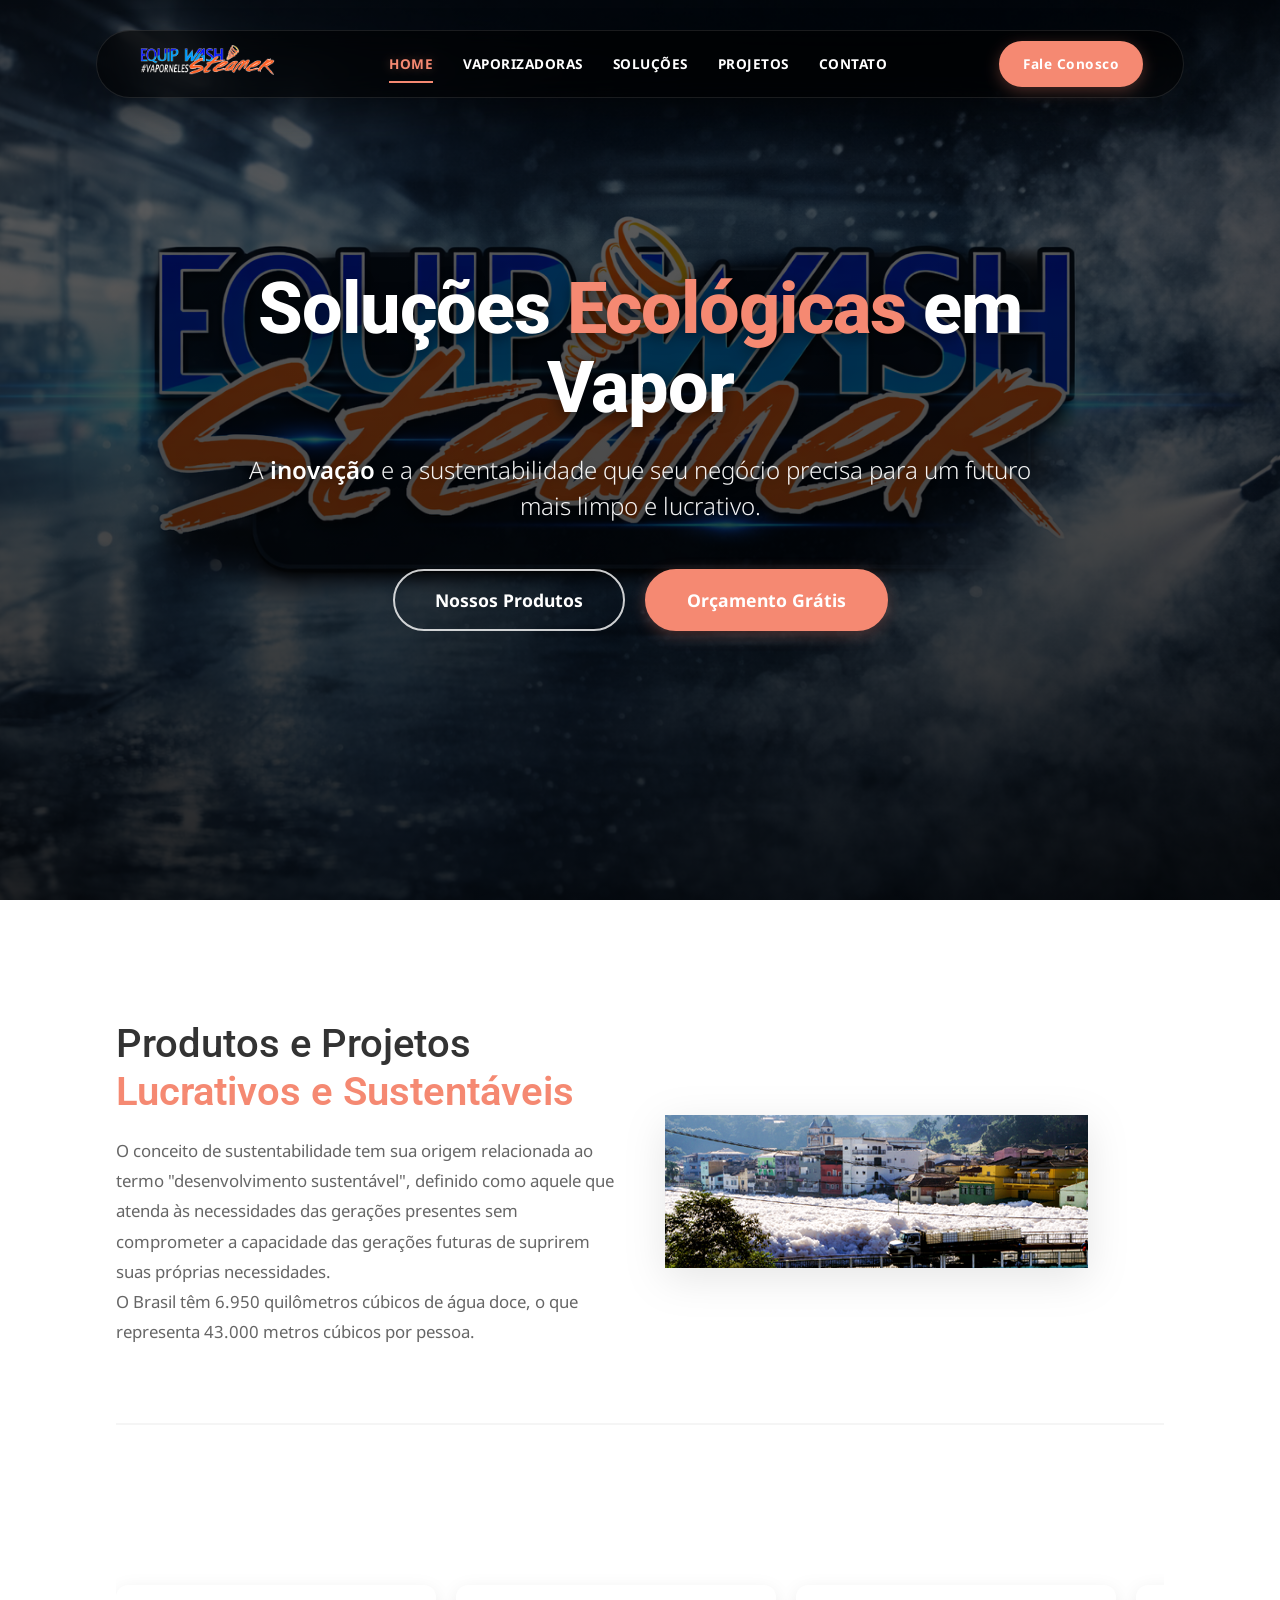
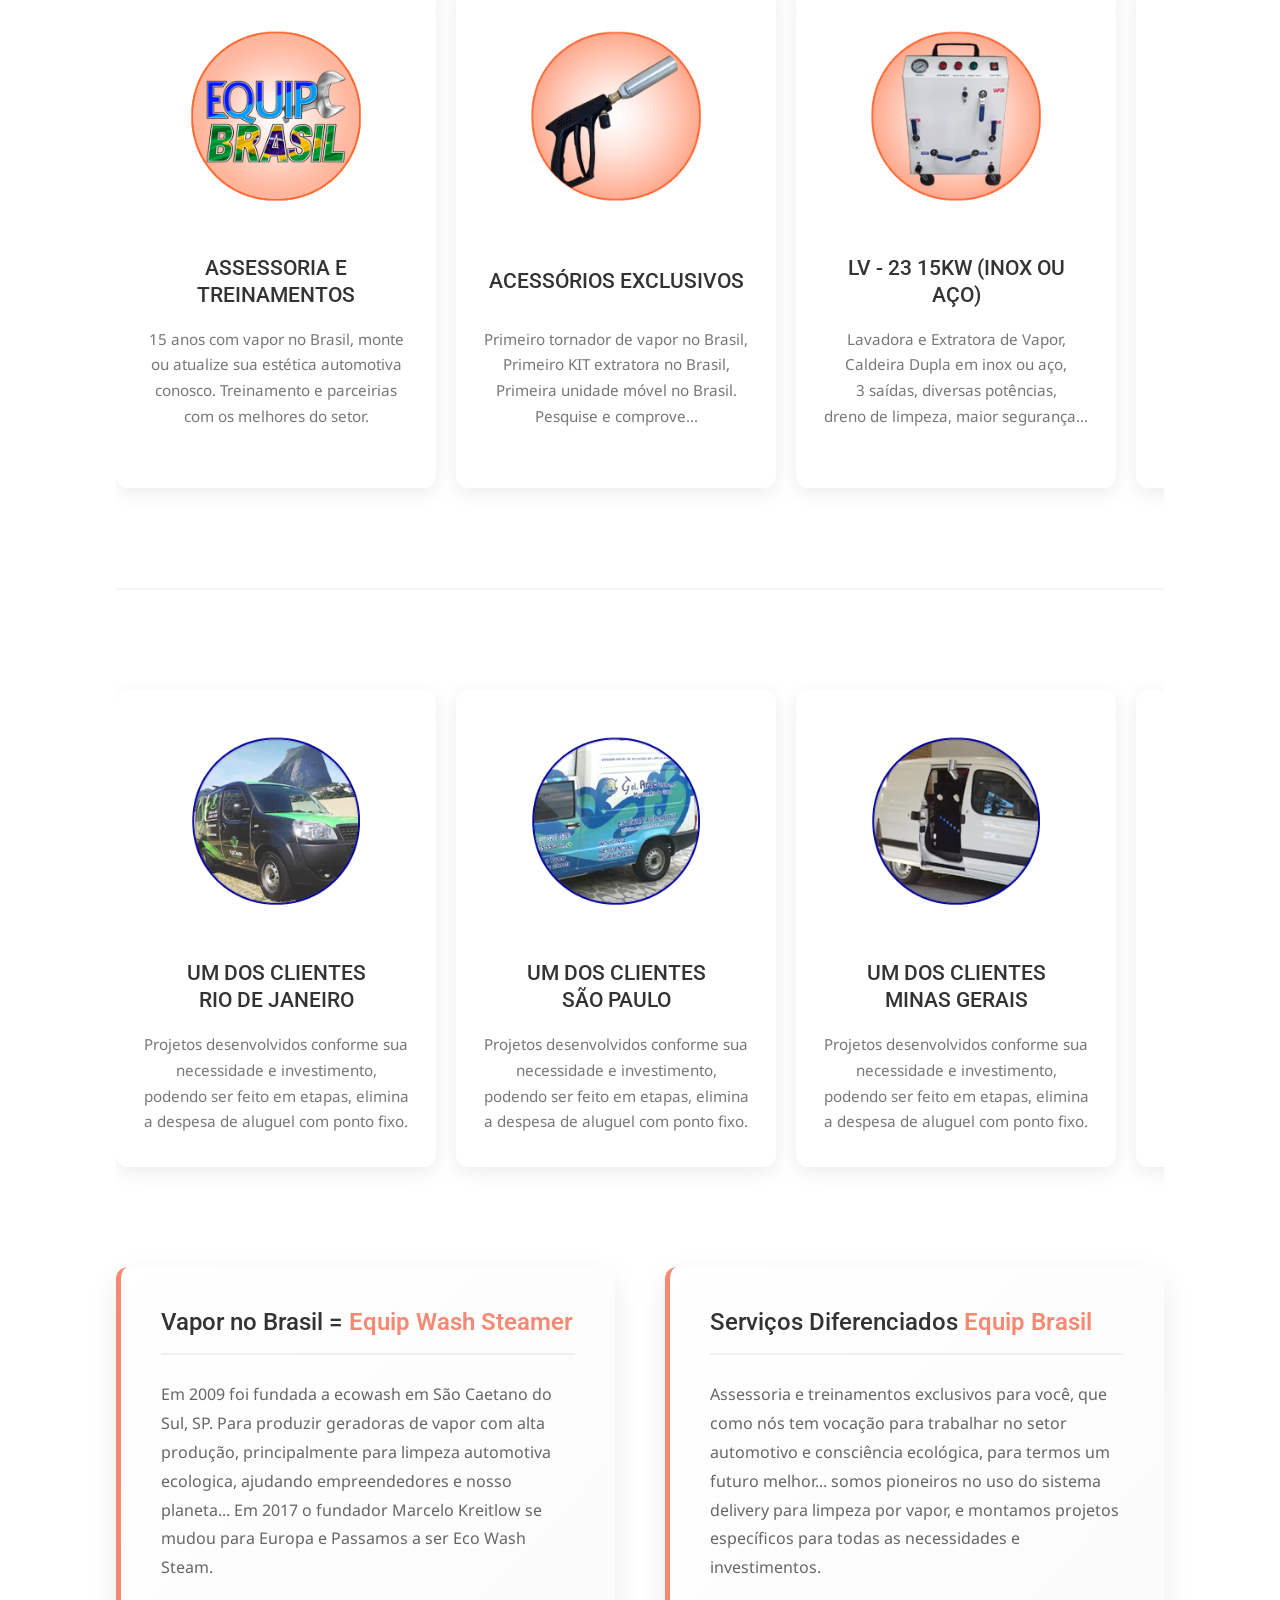
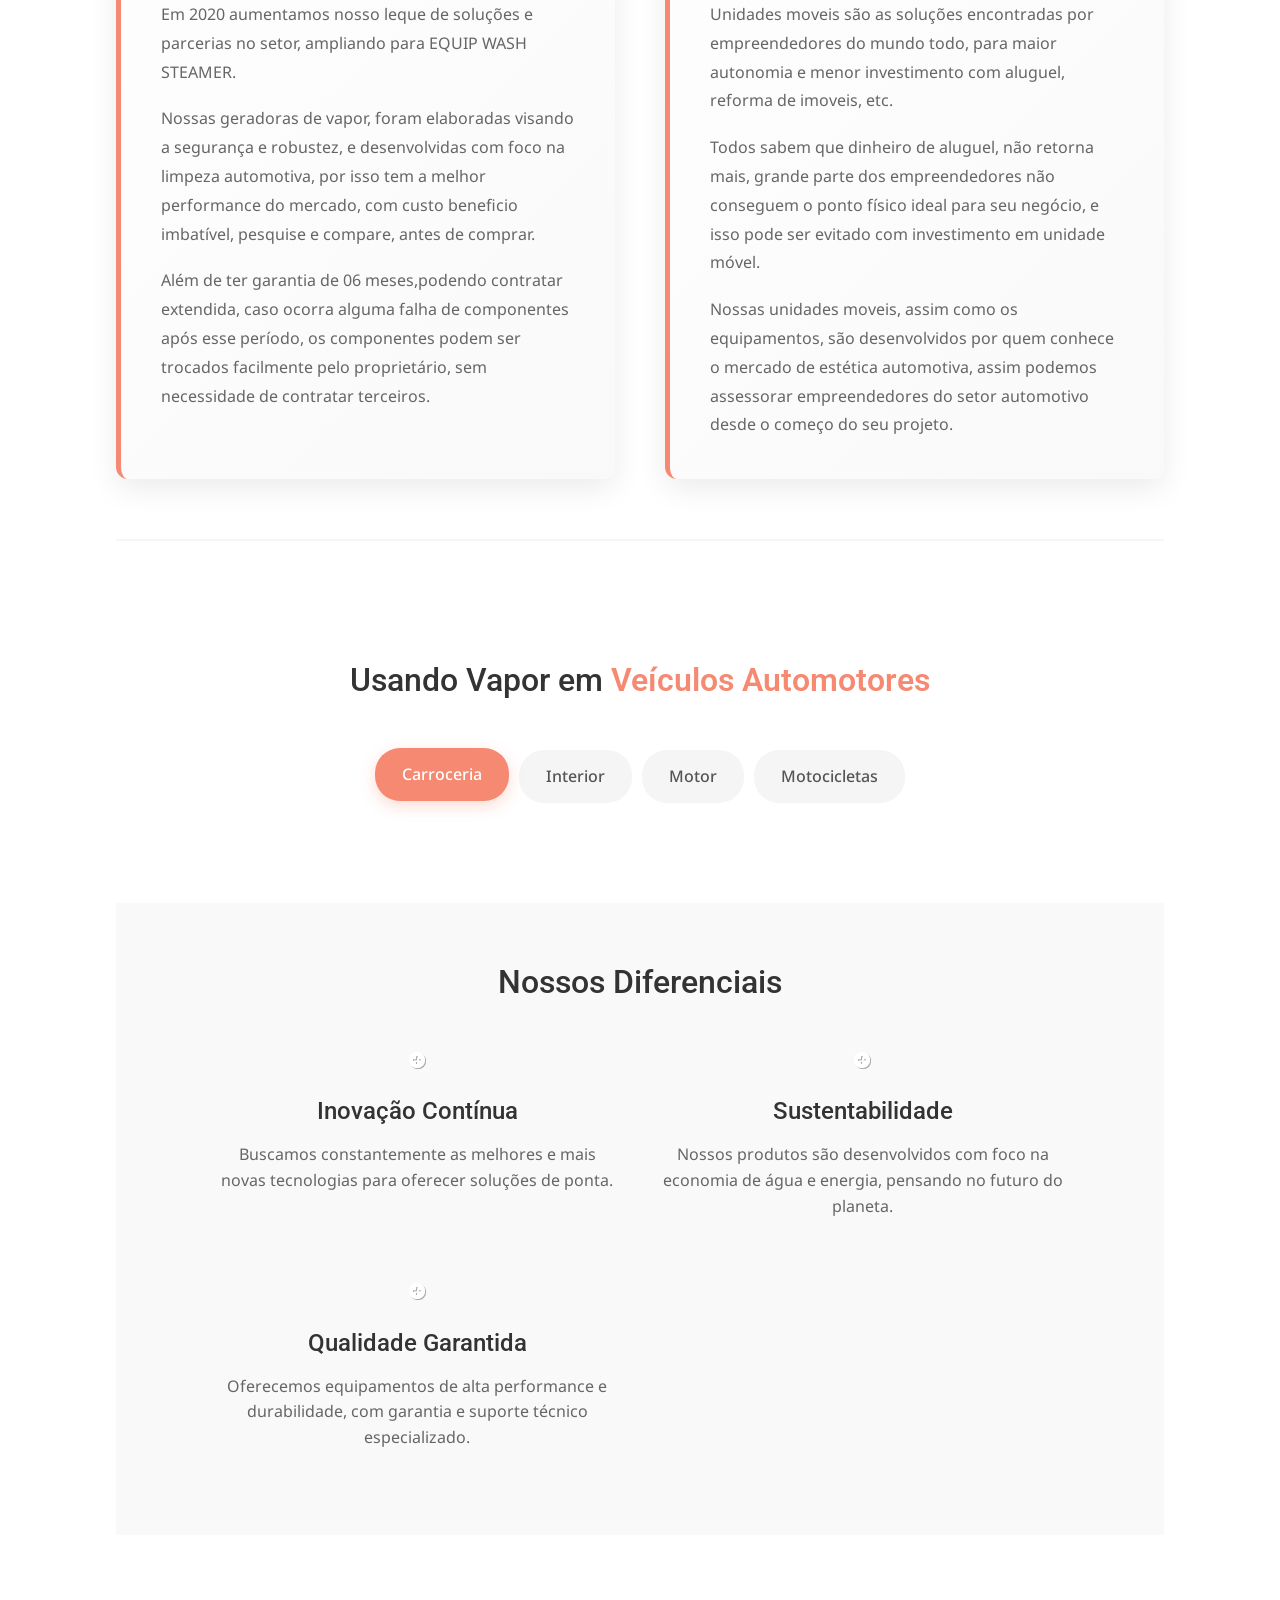
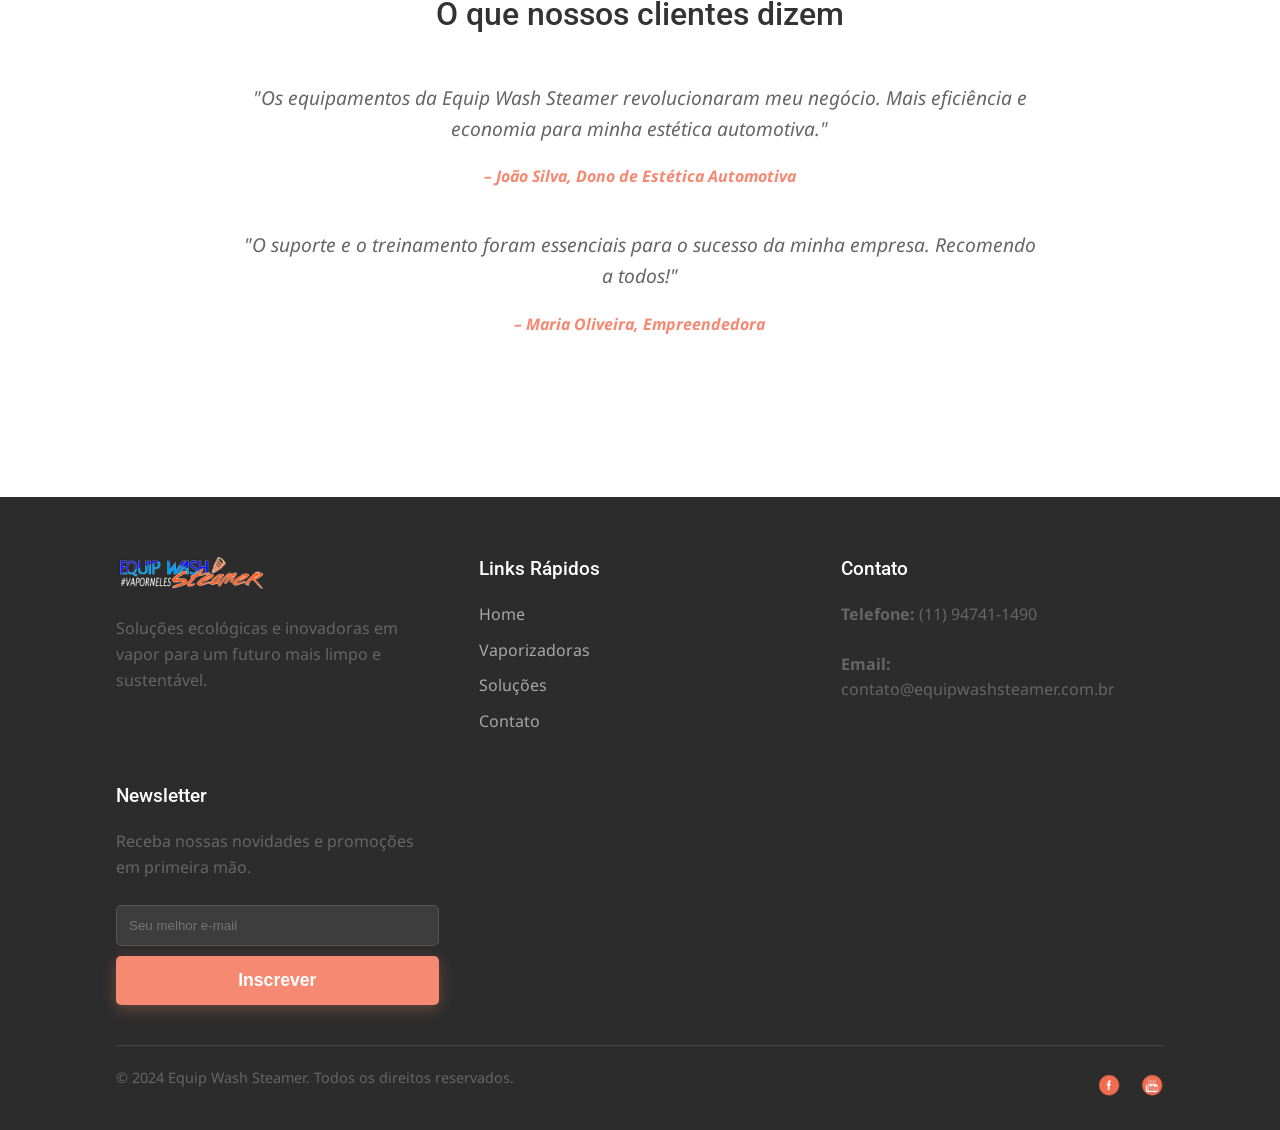
==== index.html @ 65ffc04c "chore: add static assets and initial website files - Add images for website layout, products, and so" ====
<!doctype html>
<html lang="pt-BR">
  <head>
    <meta charset="UTF-8" />
    <meta name="viewport" content="width=device-width, initial-scale=1.0" />
    <title>Equip Wash Steamer - Soluções Ecológicas em Vapor</title>
    <link href="css/style.css" rel="stylesheet" type="text/css" media="all" />
    <link
      href="https://fonts.googleapis.com/css?family=Droid+Sans:400,700"
      rel="stylesheet"
      type="text/css"
    />
    <link
      href="https://fonts.googleapis.com/css?family=Roboto:400,500,700"
      rel="stylesheet"
      type="text/css"
    />
    <script type="text/javascript" src="js/jquery.min.js"></script>
    <script src="js/easyResponsiveTabs.js" type="text/javascript"></script>
    <script src="js/login.js"></script>
    <script type="text/javascript" src="js/jquery.easing.1.3.js"></script>
    <script type="text/javascript" src="js/jquery.mousewheel.js"></script>
    <script type="text/javascript" src="js/jquery.contentcarousel.js"></script>
  </head>
  <body style="scroll-behavior: smooth">
    <header class="header">
      <div class="wrap header-wrapper">
        <div class="header-top">
          <div class="logo">
            <a href="index.html"
              ><img src="images/logo.png" alt="Equip Wash Steamer Logo"
            /></a>
          </div>
          <nav class="cssmenu">
            <ul>
              <li class="active"><a href="index.html">Home</a></li>
              <li><a href="products.html">Vaporizadoras</a></li>
              <li><a href="services.html">Soluções</a></li>
              <li><a href="http://equipbrasil.com.br/">Projetos</a></li>
              <li class="last"><a href="contact.html">Contato</a></li>
            </ul>
          </nav>
          <div class="header-cta">
            <a href="contact.html" class="btn btn-primary">Fale Conosco</a>
          </div>
        </div>
        <div class="header-banner">
          <div class="banner-content fade-in-up">
            <h1>Soluções <span class="accent-text">Ecológicas</span> em Vapor</h1>
            <p>A <span class="accent-text" style="color: #fff; font-weight: 600;">inovação</span> e a sustentabilidade que seu negócio precisa para um futuro mais limpo e lucrativo.</p>
            <div class="banner-btns">
              <a href="products.html" class="btn btn-secondary">Nossos Produtos</a>
              <a href="contact.html" class="btn btn-primary">Orçamento Grátis</a>
            </div>
          </div>
        </div>
      </div>
    </header>

    <main class="main">
      <div class="wrap">
        <section class="intro-section fade-in">
          <div class="intro-content">
            <h1>
              Produtos e Projetos
              <span class="accent-text">Lucrativos e Sustentáveis</span>
            </h1>
            <p>
              O conceito de sustentabilidade tem sua origem relacionada ao termo
              "desenvolvimento sustentável", definido como aquele que atenda às
              necessidades das gerações presentes sem comprometer a capacidade
              das gerações futuras de suprirem suas próprias necessidades.<br />
              O Brasil têm 6.950 quilômetros cúbicos de água doce, o que
              representa 43.000 metros cúbicos por pessoa.
            </p>
          </div>
          <div class="intro-image">
            <img src="images/graph.png" alt="Gráfico de sustentabilidade" />
          </div>
        </section>

        <section class="products-section">
          <div class="carousel-container fade-in-up">
            <div class="carousel-wrapper" id="ca-container">
              <article class="carousel-item fade-in-up animate-on-scroll">
                <div class="carousel-item-content">
                  <div class="carousel-icon"></div>
                  <h2>
                    <a href="http://equipbrasil.com.br/"
                      >Assessoria e Treinamentos</a
                    >
                  </h2>
                  <p>
                    <span
                      >15 anos com vapor no Brasil, monte ou atualize sua
                      estética automotiva conosco. Treinamento e parceirias com
                      os melhores do setor.</span
                    >
                  </p>
                </div>
              </article>
              <article
                class="carousel-item fade-in-up animate-on-scroll"
                style="animation-delay: 0.1s"
              >
                <div class="carousel-item-content">
                  <div
                    class="carousel-icon"
                    style="background-image: url(../images/2linha1.png)"
                  ></div>
                  <h2>
                    <a href="http://ecowashsteam.com.br/products.html"
                      >Acessórios Exclusivos</a
                    >
                  </h2>
                  <p>
                    <span
                      >Primeiro tornador de vapor no Brasil,<br />Primeiro KIT
                      extratora no Brasil,<br />Primeira unidade móvel no
                      Brasil.<br />Pesquise e comprove...</span
                    >
                  </p>
                </div>
              </article>
              <article
                class="carousel-item fade-in-up animate-on-scroll"
                style="animation-delay: 0.2s"
              >
                <div class="carousel-item-content">
                  <div
                    class="carousel-icon"
                    style="background-image: url(../images/2linha2.png)"
                  ></div>
                  <h2>
                    <a href="http://ecowashsteam.com.br/products.html"
                      >LV - 23 15kw (inox ou aço)</a
                    >
                  </h2>
                  <p>
                    <span
                      >Lavadora e Extratora de Vapor,<br />Caldeira Dupla em
                      inox ou aço,<br />3 saídas, diversas potências,<br />dreno
                      de limpeza, maior segurança...</span
                    >
                  </p>
                </div>
              </article>
              <article
                class="carousel-item fade-in-up animate-on-scroll"
                style="animation-delay: 0.3s"
              >
                <div class="carousel-item-content">
                  <div
                    class="carousel-icon"
                    style="background-image: url(../images/2linha3.png)"
                  ></div>
                  <h2>
                    <a href="http://ecowashsteam.com.br/products.html"
                      >LV - 15 Portátil e Potente</a
                    >
                  </h2>
                  <p>
                    <span
                      >Lavadora e extratora de vapor,<br />Monofásica e
                      Trifásica mesma máquina,<br />Inox ou aço, delivery ou
                      estudio,<br />dreno de limpeza, maior segurança...</span
                    >
                  </p>
                </div>
              </article>
              <article
                class="carousel-item fade-in-up animate-on-scroll"
                style="animation-delay: 0.4s"
              >
                <div class="carousel-item-content">
                  <div
                    class="carousel-icon"
                    style="background-image: url(../images/2linha4.png)"
                  ></div>
                  <h2>
                    <a href="http://ecowashsteam.com.br/products.html"
                      >EV - 7 Extratora de Vapor</a
                    >
                  </h2>
                  <p>
                    <span
                      >Extratora de vapor,<br />Liga em tomada residencial,<br />Pode
                      limpar motores e detalhes,<br />dreno de limpeza, maior
                      segurança...</span
                    >
                  </p>
                </div>
              </article>
              <article
                class="carousel-item fade-in-up animate-on-scroll"
                style="animation-delay: 0.5s"
              >
                <div class="carousel-item-content">
                  <div
                    class="carousel-icon"
                    style="background-image: url(../images/2linha5.png)"
                  ></div>
                  <h2>
                    <a href="http://ecowashsteam.com.br/products.html"
                      >LV - 13 Duas em Uma</a
                    >
                  </h2>
                  <p>
                    <span
                      >Lavadora e extratora de vapor,<br />Liga em tomada
                      residencial,<br />4000w e 10000w mesma máquina<br />dreno
                      de limpeza, maior segurança...</span
                    >
                  </p>
                </div>
              </article>
              <article
                class="carousel-item fade-in-up animate-on-scroll"
                style="animation-delay: 0.6s"
              >
                <div class="carousel-item-content">
                  <div
                    class="carousel-icon"
                    style="background-image: url(../images/2linha6.png)"
                  ></div>
                  <h2>
                    <a href="http://ecowashsteam.com.br/products.html"
                      >100% Nacionais e Seguras</a
                    >
                  </h2>
                  <p>
                    <span
                      >Segurança e confiabilidade,<br />Manutenção fácil e de
                      baixo custo,<br />Vapor "seco" sem arrasto de água<br />Regulagem
                      de umidade até jato.</span
                    >
                  </p>
                </div>
              </article>
              <article
                class="carousel-item fade-in-up animate-on-scroll"
                style="animation-delay: 0.7s"
              >
                <div class="carousel-item-content">
                  <div
                    class="carousel-icon"
                    style="background-image: url(../images/2linha7.png)"
                  ></div>
                  <h2>
                    <a href="http://ecowashsteam.com.br/products.html"
                      >Manutenção em Todas as Marcas</a
                    >
                  </h2>
                  <p>
                    <span
                      >Manutenção e peças de reposição,<br />Projetos e
                      adaptações com vapor,<br />Traga sua necessidade e leve
                      nossa solução...</span
                    >
                  </p>
                </div>
              </article>
            </div>
          </div>
          <script type="text/javascript">
            $(function () {
              $("#ca-container").contentcarousel();
            });
          </script>
        </section>

        <section class="projects-carousel fade-in">
          <div class="carousel-container" id="ca-container-projetos">
            <div class="carousel-wrapper">
              <article class="carousel-item animate-on-scroll">
                <div class="carousel-item-content">
                  <div
                    class="carousel-icon"
                    style="background-image: url(../images/pic05.png)"
                  ></div>
                  <h2>
                    <a href="#">Um dos Clientes<br />Rio de Janeiro</a>
                  </h2>
                  <p>
                    <span
                      >Projetos desenvolvidos conforme sua necessidade e
                      investimento, podendo ser feito em etapas, elimina a
                      despesa de aluguel com ponto fixo.</span
                    >
                  </p>
                </div>
              </article>
              <article
                class="carousel-item animate-on-scroll"
                style="animation-delay: 0.1s"
              >
                <div class="carousel-item-content">
                  <div
                    class="carousel-icon"
                    style="background-image: url(../images/pic1.png)"
                  ></div>
                  <h2>
                    <a href="#">Um dos Clientes<br />São Paulo</a>
                  </h2>
                  <p>
                    <span
                      >Projetos desenvolvidos conforme sua necessidade e
                      investimento, podendo ser feito em etapas, elimina a
                      despesa de aluguel com ponto fixo.</span
                    >
                  </p>
                </div>
              </article>
              <article
                class="carousel-item animate-on-scroll"
                style="animation-delay: 0.2s"
              >
                <div class="carousel-item-content">
                  <div
                    class="carousel-icon"
                    style="background-image: url(../images/pic2.png)"
                  ></div>
                  <h2>
                    <a href="#">Um dos Clientes<br />Minas Gerais</a>
                  </h2>
                  <p>
                    <span
                      >Projetos desenvolvidos conforme sua necessidade e
                      investimento, podendo ser feito em etapas, elimina a
                      despesa de aluguel com ponto fixo.</span
                    >
                  </p>
                </div>
              </article>
              <article
                class="carousel-item animate-on-scroll"
                style="animation-delay: 0.3s"
              >
                <div class="carousel-item-content">
                  <div
                    class="carousel-icon"
                    style="background-image: url(../images/pic0.png)"
                  ></div>
                  <h2>
                    <a href="#">Um dos Clientes<br />Brasília</a>
                  </h2>
                  <p>
                    <span
                      >Projetos desenvolvidos conforme sua necessidade e
                      investimento, podendo ser feito em etapas, elimina a
                      despesa de aluguel com ponto fixo.</span
                    >
                  </p>
                </div>
              </article>
              <article
                class="carousel-item animate-on-scroll"
                style="animation-delay: 0.4s"
              >
                <div class="carousel-item-content">
                  <div
                    class="carousel-icon"
                    style="background-image: url(../images/pic04.png)"
                  ></div>
                  <h2>
                    <a href="#">Cliente Higienização<br />em Ambulâncias</a>
                  </h2>
                  <p>
                    <span
                      >Projetos desenvolvidos conforme sua necessidade e
                      investimento, podendo ser feito em etapas, elimina a
                      despesa de aluguel com ponto fixo.</span
                    >
                  </p>
                </div>
              </article>
              <article
                class="carousel-item animate-on-scroll"
                style="animation-delay: 0.5s"
              >
                <div class="carousel-item-content">
                  <div
                    class="carousel-icon"
                    style="background-image: url(../images/pic1.png)"
                  ></div>
                  <h2>
                    <a href="#">Um dos Clientes<br />Rio Grande do Sul</a>
                  </h2>
                  <p>
                    <span
                      >Projetos desenvolvidos conforme sua necessidade e
                      investimento, podendo ser feito em etapas, elimina a
                      despesa de aluguel com ponto fixo.</span
                    >
                  </p>
                </div>
              </article>
              <article
                class="carousel-item animate-on-scroll"
                style="animation-delay: 0.6s"
              >
                <div class="carousel-item-content">
                  <div
                    class="carousel-icon"
                    style="background-image: url(../images/pi.png)"
                  ></div>
                  <h2>
                    <a href="#"
                      >Cliente de Minas Gerais<br />Martelinho de Ouro</a
                    >
                  </h2>
                  <p>
                    <span
                      >Projetos desenvolvidos conforme sua necessidade e
                      investimento, podendo ser feito em etapas, elimina a
                      despesa de aluguel com ponto fixo.</span
                    >
                  </p>
                </div>
              </article>
              <article
                class="carousel-item animate-on-scroll"
                style="animation-delay: 0.7s"
              >
                <div class="carousel-item-content">
                  <div
                    class="carousel-icon"
                    style="background-image: url(../images/2linha8.png)"
                  ></div>
                  <h2>
                    <a href="#">Um dos Clientes<br />São Paulo</a>
                  </h2>
                  <p>
                    <span
                      >Projetos desenvolvidos conforme sua necessidade e
                      investimento, podendo ser feito em etapas, elimina a
                      despesa de aluguel com ponto fixo.</span
                    >
                  </p>
                </div>
              </article>
            </div>
          </div>
          <script type="text/javascript">
            $(function () {
              $("#ca-container-projetos").contentcarousel();
            });
          </script>
        </section>

        <section class="about-section">
          <div class="about-grid fade-in-up">
            <article class="about-card">
              <h2>
                Vapor no Brasil =
                <span class="accent-text">Equip Wash Steamer</span>
              </h2>
              <p>
                Em 2009 foi fundada a ecowash em São Caetano do Sul, SP. Para
                produzir geradoras de vapor com alta produção, principalmente
                para limpeza automotiva ecologica, ajudando empreendedores e
                nosso planeta... Em 2017 o fundador Marcelo Kreitlow se mudou
                para Europa e Passamos a ser Eco Wash Steam.
              </p>
              <p>
                Em 2020 aumentamos nosso leque de soluções e parcerias no setor,
                ampliando para EQUIP WASH STEAMER.
              </p>
              <p>
                Nossas geradoras de vapor, foram elaboradas visando a segurança
                e robustez, e desenvolvidas com foco na limpeza automotiva, por
                isso tem a melhor performance do mercado, com custo beneficio
                imbatível, pesquise e compare, antes de comprar.
              </p>
              <p>
                Além de ter garantia de 06 meses,podendo contratar extendida,
                caso ocorra alguma falha de componentes após esse período, os
                componentes podem ser trocados facilmente pelo proprietário, sem
                necessidade de contratar terceiros.
              </p>
            </article>
            <article class="about-card">
              <h2>
                Serviços Diferenciados
                <span class="accent-text">Equip Brasil</span>
              </h2>
              <p>
                Assessoria e treinamentos exclusivos para você, que como nós tem
                vocação para trabalhar no setor automotivo e consciência
                ecológica, para termos um futuro melhor... somos pioneiros no
                uso do sistema delivery para limpeza por vapor, e montamos
                projetos específicos para todas as necessidades e investimentos.
              </p>
              <p>
                Unidades moveis são as soluções encontradas por empreendedores
                do mundo todo, para maior autonomia e menor investimento com
                aluguel, reforma de imoveis, etc.
              </p>
              <p>
                Todos sabem que dinheiro de aluguel, não retorna mais, grande
                parte dos empreendedores não conseguem o ponto físico ideal para
                seu negócio, e isso pode ser evitado com investimento em unidade
                móvel.
              </p>
              <p>
                Nossas unidades moveis, assim como os equipamentos, são
                desenvolvidos por quem conhece o mercado de estética automotiva,
                assim podemos assessorar empreendedores do setor automotivo
                desde o começo do seu projeto.
              </p>
            </article>
          </div>
        </section>

        <section class="applications-section">
          <h2 class="section-title">
            Usando Vapor em
            <span class="accent-text">Veículos Automotores</span>
          </h2>
          <div class="sap_tabs fade-in">
            <div id="horizontalTab2">
              <ul class="resp-tabs-list">
                <li>Carroceria</li>
                <li>Interior</li>
                <li>Motor</li>
                <li>Motocicletas</li>
              </ul>
              <div class="resp-tabs-container">
                <div class="tab-1">
                  <div class="tab-content">
                    <div class="tab-text">
                      <h3>Limpeza Rápida e Detalhada, Sem Danificar...</h3>
                      <p>
                        > Limpeza comum tipo de lava rápido feita em média de 20
                        min com 8 litros de água com 1 ou 2 funcionários, veja
                        comparativo com água:<br /><br />Lavadora de alta
                        pressão profissional custa em media R$5000,00 gasta em
                        media 600 litros por hora, necessita produtos químicos e
                        sistema de captação de resíduos, onde além do custo da
                        obra é preciso pagar pela coleta dos resíduos, e assim
                        que voltam as crises de falta de água, os custos
                        aumentam e os clientes somem...
                      </p>
                      <p>
                        Vaporizadora de alta pressão dispensa na maioria dos
                        casos o uso de produtos biodegradáveis e não necessita
                        captação de resíduos. Além de ser imbatível para a
                        higienização interna.
                      </p>
                      <p>
                        > Limpeza detalhada de estética, grande procura para
                        esse perfil de publico, além de econômica e sustentável
                        o detalhamento é diferenciado e pode ser feito após
                        polimento para remover resíduos e o mesmo equipamento
                        faz a higienização interna com acabamento diferenciado,
                        veja mais detalhes ao lado...
                      </p>
                    </div>
                    <div class="tab-image">
                      <img
                        src="images/footer-banner.png"
                        alt="Limpeza de carroceria"
                      />
                    </div>
                  </div>
                </div>
                <div class="tab-2">
                  <div class="tab-content">
                    <div class="tab-text">
                      <h3>
                        Higienização Completa de Verdade e em Poucas Horas
                      </h3>
                      <p>
                        > Todos sabem que alta temperatura é o melhor para
                        limpar e esterilizar, nos materiais internos o vapor é
                        imbatível e não causa danos.<br /><br />Dispensa na
                        maioria dos casos produtos biodegradáveis, limpa com
                        baixa umidade e reduz mal cheiros quase totalmente. Com
                        melhor resultado e entrega no mesmo dia, permite preço
                        diferenciado.
                      </p>
                      <p>
                        > No sistema convencional, é necessário:<br />Tornador,
                        equipamento custa de R$ 700,00 a R$ 1400,00 e precisa de
                        compressor de ar.<br />Compressor de ar custa a partir
                        de R$ 1400,00 requer manutenção periódica.<br />Umedece
                        tanto que impede de entregar o carro no mesmo dia.
                      </p>
                    </div>
                    <div class="tab-image">
                      <img
                        src="images/footer-banner.png"
                        alt="Higienização interior"
                      />
                    </div>
                  </div>
                </div>
                <div class="tab-3">
                  <div class="tab-content">
                    <div class="tab-text">
                      <h3>Limpa e Descontamina o Motor sem Perigo de Danos</h3>
                      <p>
                        > Aquela lenda, "motor não se lava" acabou.<br /><br />Todos
                        motores podem ser limpos com vapor, dos antigos aos de
                        supercarros. Limpa dispensando o uso de produtos
                        biodegradável, na maioria das vezes. Limpa sem danificar
                        borrachas, pintura nem componentes elétricos ou
                        rolamentos.
                      </p>
                      <p>
                        Na lavagem comum: Se usa produtos ácidos, prejudiciais a
                        saúde e ao meio ambiente. Esses produtos podem causar de
                        manchas a danos graves aos componentes. A retirada
                        desses produtos se faz com grande quantidade de água,
                        que pode danificar o motor.
                      </p>
                    </div>
                    <div class="tab-image">
                      <img
                        src="images/footer-banner.png"
                        alt="Limpeza de motor"
                      />
                    </div>
                  </div>
                </div>
                <div class="tab-4">
                  <div class="tab-content">
                    <div class="tab-text">
                      <h3>
                        Limpeza com Detalhamento e Descontaminação dos Cromados
                      </h3>
                      <p>
                        > Motos estradeiras, custom, speed, todas precisam de
                        cuidados especiais, seus proprietários fazem parte de um
                        grupo de pessoas exigentes.
                      </p>
                      <p>
                        > Para atender as expectativas dese publico, se faz
                        necessário ter recursos modernos e de classificação
                        sustentável.
                      </p>
                    </div>
                    <div class="tab-image">
                      <img
                        src="images/footer-banner.png"
                        alt="Limpeza de motocicleta"
                      />
                    </div>
                  </div>
                </div>
              </div>
            </div>
          </div>
          <script type="text/javascript">
            $(document).ready(function () {
              $("#horizontalTab2").easyResponsiveTabs({
                type: "default",
                width: "auto",
                fit: true,
              });
            });
          </script>
        </section>
        <section class="features-section">
          <div class="wrap">
            <h2 class="section-title">Nossos Diferenciais</h2>
            <div class="features-grid">
              <div class="feature-item">
                <img src="images/icon_plus.png" alt="Inovação" />
                <h3>Inovação Contínua</h3>
                <p>
                  Buscamos constantemente as melhores e mais novas tecnologias para
                  oferecer soluções de ponta.
                </p>
              </div>
              <div class="feature-item">
                <img src="images/icon_plus.png" alt="Sustentabilidade" />
                <h3>Sustentabilidade</h3>
                <p>
                  Nossos produtos são desenvolvidos com foco na economia de água e
                  energia, pensando no futuro do planeta.
                </p>
              </div>
              <div class="feature-item">
                <img src="images/icon_plus.png" alt="Qualidade" />
                <h3>Qualidade Garantida</h3>
                <p>
                  Oferecemos equipamentos de alta performance e durabilidade, com
                  garantia e suporte técnico especializado.
                </p>
              </div>
            </div>
          </div>
        </section>

        <section class="testimonials-section">
          <div class="wrap">
            <h2 class="section-title">O que nossos clientes dizem</h2>
            <div class="testimonial-slider">
              <div class="testimonial">
                <p>
                  "Os equipamentos da Equip Wash Steamer revolucionaram meu negócio.
                  Mais eficiência e economia para minha estética automotiva."
                </p>
                <cite>– João Silva, Dono de Estética Automotiva</cite>
              </div>
              <div class="testimonial">
                <p>
                  "O suporte e o treinamento foram essenciais para o sucesso da
                  minha empresa. Recomendo a todos!"
                </p>
                <cite>– Maria Oliveira, Empreendedora</cite>
              </div>
            </div>
          </div>
        </section>
      </div>
    </main>

    <footer class="footer">
      <div class="wrap">
        <div class="footer-content">
          <div class="footer-col footer-about">
            <img
              src="images/logo.png"
              alt="Equip Wash Steamer Logo"
              class="footer-logo"
            />
            <p>
              Soluções ecológicas e inovadoras em vapor para um futuro mais
              limpo e sustentável.
            </p>
          </div>
          <div class="footer-col footer-links">
            <h4>Links Rápidos</h4>
            <ul>
              <li><a href="index.html">Home</a></li>
              <li><a href="products.html">Vaporizadoras</a></li>
              <li><a href="services.html">Soluções</a></li>
              <li><a href="contact.html">Contato</a></li>
            </ul>
          </div>
          <div class="footer-col footer-contact">
            <h4>Contato</h4>
            <p><strong>Telefone:</strong> (11) 94741-1490</p>
            <p><strong>Email:</strong> contato@equipwashsteamer.com.br</p>
          </div>
          <div class="footer-col footer-newsletter">
            <h4>Newsletter</h4>
            <p>Receba nossas novidades e promoções em primeira mão.</p>
            <form class="newsletter-form">
              <input type="email" placeholder="Seu melhor e-mail" required />
              <button type="submit" class="btn btn-primary">Inscrever</button>
            </form>
          </div>
        </div>
        <div class="footer-bottom">
          <p>
            &copy; 2024 Equip Wash Steamer. Todos os direitos reservados.
          </p>
          <div class="footer-social">
            <a href="#"><img src="images/fb.png" alt="Facebook" /></a>
            <a href="#"><img src="images/tw.png" alt="Twitter" /></a>
          </div>
        </div>
      </div>
    </footer>

    <script type="text/javascript">
      // Smooth scroll for anchor links
      document.querySelectorAll('a[href^="#"]').forEach((anchor) => {
        anchor.addEventListener("click", function (e) {
          e.preventDefault();

          document.querySelector(this.getAttribute("href")).scrollIntoView({
            behavior: "smooth",
          });
        });
      });

      // Testimonial Slider
      $(document).ready(function () {
        const testimonials = $(".testimonial");
        let currentIndex = 0;

        function showTestimonial(index) {
          testimonials.hide().eq(index).fadeIn();
        }

        setInterval(function () {
          currentIndex = (currentIndex + 1) % testimonials.length;
          showTestimonial(currentIndex);
        }, 5000);
      });
    </script>
  </body>
</html>
---- css/style.css ----
/* ========================================
   GLOBAL STYLES & RESET
   ======================================== */

* {
	margin: 0;
	padding: 0;
	box-sizing: border-box;
}

html {
	scroll-behavior: smooth;
}

body {
	font-family: 'Droid Sans', Arial, sans-serif;
	background-color: #ffffff;
	color: #555555;
	line-height: 1.6;
}

a {
	text-decoration: none;
	color: #f58972;
	transition: all 0.3s ease;
}

a:hover {
	color: #e86c55;
}

h1, h2, h3, h4, h5, h6 {
	font-family: 'Roboto', sans-serif;
	font-weight: 500;
	line-height: 1.3;
}

p {
	margin-bottom: 1.5em;
	color: #666666;
}

.wrap {
	width: 85%;
	max-width: 1200px;
	margin: 0 auto;
	padding: 0 20px;
}

/* ========================================
   ANIMATIONS
   ======================================== */

@keyframes fadeIn {
	from {
		opacity: 0;
	}
	to {
		opacity: 1;
	}
}

@keyframes slideInUp {
	from {
		opacity: 0;
		transform: translateY(40px);
	}
	to {
		opacity: 1;
		transform: translateY(0);
	}
}

@keyframes slideInDown {
	from {
		opacity: 0;
		transform: translateY(-40px);
	}
	to {
		opacity: 1;
		transform: translateY(0);
	}
}

@keyframes slideInLeft {
	from {
		opacity: 0;
		transform: translateX(-40px);
	}
	to {
		opacity: 1;
		transform: translateX(0);
	}
}

@keyframes slideInRight {
	from {
		opacity: 0;
		transform: translateX(40px);
	}
	to {
		opacity: 1;
		transform: translateX(0);
	}
}

@keyframes pulse {
	0%, 100% {
		transform: scale(1);
	}
	50% {
		transform: scale(1.05);
	}
}

@keyframes float {
	0%, 100% {
		transform: translateY(0px);
	}
	50% {
		transform: translateY(-10px);
	}
}

.fade-in {
	animation: fadeIn 0.8s ease forwards;
}

.fade-in-up {
	animation: slideInUp 0.8s ease forwards;
}

.fade-in-down {
	animation: slideInDown 0.8s ease forwards;
}

.animate-on-scroll {
	opacity: 0;
	animation: slideInUp 0.8s ease forwards;
}

.animate-on-scroll.animated {
	opacity: 1;
}

.features-section {
  padding: 60px 0;
  background-color: #f9f9f9;
}

.section-title {
  text-align: center;
  font-size: 2.5em;
  margin-bottom: 60px;
  color: #333;
}

.features-grid {
  display: grid;
  grid-template-columns: repeat(auto-fit, minmax(300px, 1fr));
  gap: 40px;
}

.feature-item {
  text-align: center;
}

.feature-item img {
  margin-bottom: 20px;
  max-width: 60px;
}

.feature-item h3 {
  font-size: 1.5em;
  margin-bottom: 15px;
  color: #333;
}

.testimonials-section {
  padding: 60px 0;
  background-color: #ffffff;
}

.testimonial-slider {
  max-width: 800px;
  margin: 0 auto;
  text-align: center;
}

.testimonial {
  margin-bottom: 40px;
}

.testimonial p {
  font-size: 1.2em;
  font-style: italic;
  margin-bottom: 20px;
}

.testimonial cite {
  font-weight: 700;
  color: #f58972;
}


.header {
  background: url(../images/bannerr.png) no-repeat center center fixed;
  background-size: cover;
  min-height: 100vh;
  display: flex;
  align-items: center;
  justify-content: center;
  position: relative;
  z-index: 100;
  color: #ffffff;
}

.header::before {
  content: '';
  position: absolute;
  top: 0;
  left: 0;
  right: 0;
  bottom: 0;
  background: linear-gradient(to bottom, rgba(0, 0, 0, 0.6) 0%, rgba(0, 0, 0, 0.8) 100%);
  z-index: -1;
}

.header-wrapper {
  width: 100%;
  max-width: 1200px;
  margin: 0 auto;
  display: flex;
  flex-direction: column;
  justify-content: center;
  align-items: center;
  padding: 0 20px;
}

.header-top {
  display: flex;
  justify-content: space-between;
  align-items: center;
  gap: 20px;
  background: rgba(0, 0, 0, 0.6);
  backdrop-filter: blur(15px);
  padding: 10px 40px;
  border-radius: 100px;
  border: 1px solid rgba(255, 255, 255, 0.1);
  box-shadow: 0 15px 35px rgba(0, 0, 0, 0.3);
  position: fixed;
  top: 30px;
  left: 50%;
  transform: translateX(-50%);
  z-index: 2000;
  width: 85%;
  max-width: 1100px;
  transition: all 0.4s cubic-bezier(0.175, 0.885, 0.32, 1.275);
}

.header-top:hover {
  background: rgba(0, 0, 0, 0.8);
  border-color: rgba(245, 137, 114, 0.3);
  box-shadow: 0 20px 50px rgba(0, 0, 0, 0.5);
}

.logo img {
  max-width: 140px;
  height: auto;
  transition: transform 0.3s ease;
}

.logo img:hover {
  transform: scale(1.05);
}

.cssmenu ul {
  display: flex;
  list-style: none;
  gap: 30px;
  margin: 0;
  padding: 0;
}

.cssmenu a {
  color: #ffffff;
  text-transform: uppercase;
  font-weight: 700;
  font-size: 0.85em;
  padding: 8px 0;
  border-bottom: 2px solid transparent;
  transition: all 0.3s ease;
  letter-spacing: 0.5px;
}

.cssmenu a:hover,
.cssmenu li.active a {
  color: #f58972;
  border-bottom-color: #f58972;
  text-shadow: 0 0 10px rgba(245, 137, 114, 0.3);
}

.header-cta .btn {
  font-size: 0.85em;
  padding: 10px 22px;
  border-radius: 50px;
  font-weight: 700;
  transition: all 0.4s cubic-bezier(0.175, 0.885, 0.32, 1.275);
  display: inline-block;
  letter-spacing: 0.5px;
}

.btn-primary {
  background-color: #f58972;
  color: #ffffff;
  border: 2px solid #f58972;
  box-shadow: 0 4px 15px rgba(245, 137, 114, 0.3);
  padding: 15px 40px;
  font-size: 1.1em;
  border-radius: 50px;
  font-weight: 700;
  transition: all 0.4s cubic-bezier(0.175, 0.885, 0.32, 1.275);
  display: inline-block;
}

.btn-primary:hover {
  background-color: #ffffff;
  border-color: #ffffff;
  color: #f58972;
  transform: translateY(-5px);
  box-shadow: 0 10px 25px rgba(245, 137, 114, 0.5);
}

.header-cta .btn-primary:hover {
  background-color: #ffffff;
  border-color: #ffffff;
  color: #f58972;
  transform: translateY(-2px);
  box-shadow: 0 5px 15px rgba(245, 137, 114, 0.4);
}

.header-banner {
  flex: 1;
  display: flex;
  align-items: center;
  justify-content: center;
  text-align: center;
  padding: 100px 0;
}

.banner-content {
  max-width: 800px;
  animation: fadeIn 1.2s ease;
}

.banner-btns {
  display: flex;
  justify-content: center;
  align-items: center;
  gap: 20px;
  margin-top: 20px;
}

.fade-in-up {
  opacity: 0;
  transform: translateY(30px);
  animation: fadeInUp 1s forwards ease-out;
}

@keyframes fadeInUp {
  to {
    opacity: 1;
    transform: translateY(0);
  }
}

.banner-content h1 {
  font-size: 4.5em;
  font-weight: 800;
  margin-bottom: 25px;
  line-height: 1.1;
  letter-spacing: -1px;
  text-shadow: 0 4px 15px rgba(0, 0, 0, 0.5);
}

.banner-content p {
  font-size: 1.5em;
  margin-bottom: 45px;
  color: rgba(255, 255, 255, 0.95);
  font-weight: 300;
  max-width: 800px;
  margin-left: auto;
  margin-right: auto;
  text-shadow: 0 2px 10px rgba(0, 0, 0, 0.3);
  line-height: 1.5;
}

.banner-content .accent-text {
  color: #f58972;
  font-weight: 800;
}

.btn-secondary {
  background-color: transparent;
  color: #ffffff;
  border: 2px solid rgba(255, 255, 255, 0.8);
  padding: 15px 40px;
  border-radius: 50px;
  font-weight: 700;
  font-size: 1.1em;
  transition: all 0.4s cubic-bezier(0.175, 0.885, 0.32, 1.275);
  display: inline-block;
}

.btn-secondary:hover {
  background-color: #ffffff;
  color: #333;
  transform: translateY(-5px) scale(1.05);
  box-shadow: 0 10px 20px rgba(0, 0, 0, 0.2);
}

#loginButton img {
	width: 24px;
	height: 24px;
	display: block;
}

#loginBox {
	position: absolute;
	top: calc(100% + 10px);
	right: 0;
	background: #2c3e50;
	border-radius: 8px;
	padding: 25px;
	min-width: 300px;
	box-shadow: 0 8px 25px rgba(0, 0, 0, 0.15);
	z-index: 1000;
	display: none;
	animation: slideInDown 0.3s ease;
}

#loginBox.show {
	display: block;
}

#loginForm label {
	display: block;
	color: #ffffff;
	margin-bottom: 10px;
	font-weight: 500;
	font-size: 0.95em;
}

#loginForm input[type="email"],
#loginForm input[type="text"] {
	width: 100%;
	padding: 12px;
	margin-bottom: 15px;
	border: none;
	border-radius: 4px;
	background-color: #ecf0f1;
	font-size: 0.9em;
	transition: all 0.3s ease;
}

#loginForm input[type="email"]:focus,
#loginForm input[type="text"]:focus {
	background-color: #ffffff;
	box-shadow: 0 0 8px rgba(245, 137, 114, 0.3);
}

#loginForm input[type="submit"] {
	width: 100%;
	padding: 12px;
	background-color: #f58972;
	color: #ffffff;
	border: none;
	border-radius: 4px;
	cursor: pointer;
	font-weight: 600;
	font-size: 0.95em;
	text-transform: uppercase;
	transition: all 0.3s ease;
}

#loginForm input[type="submit"]:hover {
	background-color: #e86c55;
	transform: translateY(-2px);
	box-shadow: 0 5px 15px rgba(245, 137, 114, 0.4);
}

/* Banner Section */
.header-banner {
	display: flex;
	justify-content: space-between;
	align-items: center;
	gap: 30px;
}

.social-icons {
	display: flex;
	gap: 15px;
	align-items: center;
}

.social-link {
	display: inline-block;
	opacity: 0.8;
	transition: all 0.3s ease;
}

.social-link:hover {
	opacity: 1;
	transform: scale(1.15) rotate(5deg);
}

.social-link img {
	width: 24px;
	height: 24px;
	display: block;
}

.banner-container {
	flex: 1;
	display: flex;
	justify-content: flex-end;
	animation: float 3s ease-in-out infinite;
}

.banner-img {
	max-width: 100%;
	height: auto;
	display: block;
}

/* ========================================
   MAIN CONTENT
   ======================================== */

.main {
	padding: 60px 0;
	background-color: #ffffff;
}

/* Intro Section */
.intro-section {
	display: grid;
	grid-template-columns: 1fr 1fr;
	gap: 50px;
	align-items: center;
	padding: 60px 0;
	border-bottom: 2px solid #f5f5f5;
	margin-bottom: 60px;
}

.intro-content h1 {
	font-size: 2.5em;
	color: #333333;
	margin-bottom: 20px;
	line-height: 1.2;
}

.accent-text {
	color: #f58972;
	font-weight: 600;
}

.intro-content p {
	font-size: 1.05em;
	line-height: 1.8;
	color: #666666;
	margin-bottom: 15px;
}

.intro-image {
	text-align: center;
}

.intro-image img {
	max-width: 100%;
	height: auto;
	display: block;
	filter: drop-shadow(0 10px 20px rgba(0, 0, 0, 0.1));
}

/* Products Section */
.products-section {
	padding: 60px 0;
	border-bottom: 2px solid #f5f5f5;
	margin-bottom: 60px;
}

.carousel-container {
	position: relative;
	padding: 20px 0;
	min-height: 450px;
}

.carousel-wrapper {
	display: flex;
	gap: 20px;
	overflow-x: auto;
	scroll-behavior: smooth;
	padding: 20px 0;
}

.carousel-wrapper::-webkit-scrollbar {
	height: 6px;
}

.carousel-wrapper::-webkit-scrollbar-track {
	background: #f1f1f1;
	border-radius: 10px;
}

.carousel-wrapper::-webkit-scrollbar-thumb {
	background: #f58972;
	border-radius: 10px;
}

.carousel-wrapper::-webkit-scrollbar-thumb:hover {
	background: #e86c55;
}

.carousel-item {
	flex: 0 0 320px;
	background: #ffffff;
	border-radius: 12px;
	overflow: hidden;
	box-shadow: 0 5px 20px rgba(0, 0, 0, 0.08);
	transition: all 0.4s cubic-bezier(0.25, 0.46, 0.45, 0.94);
	border: 2px solid transparent;
}

.carousel-item:hover {
	transform: translateY(-10px);
	box-shadow: 0 15px 35px rgba(245, 137, 114, 0.2);
	border-color: #f58972;
}

.carousel-item-content {
	padding: 30px 25px;
	text-align: center;
	height: 100%;
	display: flex;
	flex-direction: column;
	justify-content: flex-start;
}

.carousel-icon {
	width: 200px;
	height: 200px;
	margin: 0 auto 20px;
	background: url(../images/pic3.png) no-repeat center;
	background-size: contain;
	border-radius: 50%;
	display: flex;
	align-items: center;
	justify-content: center;
	transition: all 0.4s ease;
}

.carousel-item:hover .carousel-icon {
	transform: scale(1.1) rotate(5deg);
	filter: drop-shadow(0 8px 15px rgba(245, 137, 114, 0.3));
}

.carousel-item h2 {
	font-size: 1.3em;
	color: #333333;
	margin: 15px 0;
	min-height: 60px;
	display: flex;
	align-items: center;
	justify-content: center;
}

.carousel-item h2 a {
	color: #333333;
	transition: all 0.3s ease;
	text-transform: uppercase;
}

.carousel-item:hover h2 a {
	color: #f58972;
}

.carousel-item p {
	font-size: 0.95em;
	line-height: 1.7;
	color: #777777;
	margin: 0;
}

/* About Section */
.about-section {
	padding: 60px 0;
	border-bottom: 2px solid #f5f5f5;
	margin-bottom: 60px;
}

.about-grid {
	display: grid;
	grid-template-columns: 1fr 1fr;
	gap: 50px;
}

.about-card {
	background: linear-gradient(135deg, #ffffff 0%, #f9f9f9 100%);
	padding: 40px;
	border-radius: 12px;
	box-shadow: 0 10px 30px rgba(0, 0, 0, 0.08);
	border-left: 5px solid #f58972;
	transition: all 0.4s ease;
}

.about-card:hover {
	transform: translateY(-5px);
	box-shadow: 0 15px 40px rgba(245, 137, 114, 0.15);
}

.about-card h2 {
	font-size: 1.5em;
	color: #333333;
	margin-bottom: 25px;
	padding-bottom: 15px;
	border-bottom: 2px solid #f0f0f0;
}

.about-card p {
	font-size: 1em;
	line-height: 1.8;
	color: #666666;
	margin-bottom: 18px;
}

.about-card p:last-child {
	margin-bottom: 0;
}

/* Applications Section */
.applications-section {
	padding: 60px 0;
}

.section-title {
	font-size: 2em;
	color: #333333;
	text-align: center;
	margin-bottom: 50px;
	line-height: 1.2;
}

.sap_tabs {
	margin-bottom: 40px;
}

.resp-tabs-list {
	display: flex;
	justify-content: center;
	gap: 10px;
	list-style: none;
	flex-wrap: wrap;
	margin-bottom: 40px;
}

.resp-tabs-list li {
	background-color: #f5f5f5;
	padding: 12px 25px;
	border-radius: 25px;
	cursor: pointer;
	transition: all 0.3s ease;
	font-weight: 500;
	fontSize: 0.95em;
	border: 2px solid transparent;
}

.resp-tabs-list li:hover,
.resp-tabs-list li.resp-tab-active {
	background-color: #f58972;
	color: #ffffff;
	transform: translateY(-2px);
	box-shadow: 0 5px 15px rgba(245, 137, 114, 0.3);
}

.resp-tabs-container {
	display: none;
}

.resp-tabs-container.resp-tab-content {
	display: block;
	animation: slideInUp 0.5s ease;
}

.tab-content {
	display: grid;
	grid-template-columns: 1fr 1fr;
	gap: 40px;
	align-items: center;
	padding: 40px;
	background: linear-gradient(135deg, #ffffff 0%, #f9fafb 100%);
	border-radius: 12px;
	box-shadow: 0 10px 30px rgba(0, 0, 0, 0.08);
}

.tab-text h3 {
	font-size: 1.5em;
	color: #333333;
	margin-bottom: 20px;
	padding-bottom: 15px;
	border-bottom: 3px solid #f58972;
}

.tab-text p {
	font-size: 1em;
	line-height: 1.8;
	color: #666666;
	margin-bottom: 18px;
}

.tab-text p:last-child {
	margin-bottom: 0;
}

.tab-image {
	display: flex;
	justify-content: center;
	align-items: center;
}

.tab-image img {
	max-width: 100%;
	height: auto;
	display: block;
	border-radius: 8px;
	box-shadow: 0 10px 25px rgba(0, 0, 0, 0.1);
	transition: all 0.4s ease;
}

.tab-content:hover .tab-image img {
	transform: scale(1.05);
}

/* ========================================
   FOOTER
   ======================================== */

.footer {
  background-color: #2c2c2c;
  color: #a7a7a7;
  padding: 60px 0 20px;
}

.footer-content {
  display: grid;
  grid-template-columns: repeat(auto-fit, minmax(250px, 1fr));
  gap: 40px;
  margin-bottom: 40px;
}

.footer-col h4 {
  color: #ffffff;
  font-size: 1.2em;
  margin-bottom: 20px;
}

.footer-logo {
  max-width: 150px;
  margin-bottom: 20px;
}

.footer-links ul {
  list-style: none;
  padding: 0;
}

.footer-links a {
  color: #a7a7a7;
  display: block;
  margin-bottom: 10px;
  transition: color 0.3s ease;
}

.footer-links a:hover {
  color: #f58972;
}

.newsletter-form {
  display: flex;
  flex-direction: column;
}

.newsletter-form input {
  padding: 12px;
  border: 1px solid #555;
  background-color: #3d3d3d;
  color: #ffffff;
  border-radius: 5px;
  margin-bottom: 10px;
}

.newsletter-form button {
  padding: 12px;
  border-radius: 5px;
  cursor: pointer;
}

.footer-bottom {
  display: flex;
  justify-content: space-between;
  align-items: center;
  padding-top: 20px;
  border-top: 1px solid #444;
  font-size: 0.9em;
}

.footer-social a {
  margin-left: 15px;
}

.footer-social img {
  width: 24px;
  transition: opacity 0.3s ease;
}

.footer-social img:hover {
  opacity: 0.8;
}

/* ========================================
   RESPONSIVE DESIGN
   ======================================== */

@media (max-width: 1024px) {
	.wrap {
		width: 90%;
	}
	
	.header-top {
		gap: 20px;
	}
	
	.intro-section {
		grid-template-columns: 1fr;
		gap: 30px;
	}
	
	.intro-content h1 {
		font-size: 2em;
	}
	
	.about-grid {
		grid-template-columns: 1fr;
		gap: 30px;
	}
	
	.tab-content {
		grid-template-columns: 1fr;
		gap: 25px;
	}
}

@media (max-width: 768px) {
	.wrap {
		width: 95%;
	}
	
	.cssmenu ul {
		gap: 5px;
	}
	
	.cssmenu a {
		padding: 10px 12px;
		font-size: 0.85em;
	}
	
	.header-top {
		flex-direction: column;
		gap: 15px;
		text-align: center;
	}
	
	.header-newsletter {
		width: 100%;
	}
	
	#loginContainer {
		text-align: center;
	}
	
	.newsletter-text {
		display: block;
		margin: 0 0 10px 0;
	}
	
	#loginBox {
		right: auto;
		left: 50%;
		transform: translateX(-50%);
	}
	
	.header-banner {
		flex-direction: column;
	}
	
	.intro-section {
		padding: 30px 0;
		margin-bottom: 40px;
	}
	
	.intro-content h1 {
		font-size: 1.8em;
	}
	
	.carousel-item {
		flex: 0 0 280px;
	}
	
	.carousel-item-content {
		padding: 20px;
	}
	
	.carousel-icon {
		width: 150px;
		height: 150px;
	}
	
	.carousel-item h2 {
		font-size: 1.1em;
		min-height: 50px;
	}
	
	.carousel-item p {
		font-size: 0.9em;
	}
	
	.section-title {
		font-size: 1.6em;
	}
	
	.resp-tabs-list {
		gap: 8px;
	}
	
	.resp-tabs-list li {
		padding: 10px 18px;
		font-size: 0.85em;
	}
	
	.tab-content {
		padding: 25px;
	}
	
	.tab-text h3 {
		font-size: 1.3em;
	}
	
	.footer-content {
		grid-template-columns: 1fr;
		gap: 30px;
	}
}

@media (max-width: 480px) {
	.wrap {
		width: 100%;
		padding: 0 15px;
	}
	
	.cssmenu ul {
		flex-direction: column;
		gap: 8px;
	}
	
	.cssmenu a {
		padding: 10px;
		font-size: 0.8em;
	}
	
	.intro-content h1 {
		font-size: 1.5em;
	}
	
	.intro-section {
		padding: 20px 0;
		margin-bottom: 30px;
	}
	
	.carousel-item {
		flex: 0 0 90vw;
		max-width: 280px;
	}
	
	.carousel-icon {
		width: 120px;
		height: 120px;
	}
	
	.carousel-item h2 {
		font-size: 1em;
		min-height: 45px;
	}
	
	.about-card {
		padding: 25px;
	}
	
	.about-card h2 {
		font-size: 1.3em;
	}
	
	.section-title {
		font-size: 1.3em;
		margin-bottom: 30px;
	}
	
	.resp-tabs-list {
		gap: 5px;
		margin-bottom: 25px;
	}
	
	.resp-tabs-list li {
		padding: 8px 12px;
		font-size: 0.75em;
	}
	
	.tab-content {
		gap: 15px;
		padding: 15px;
	}
	
	.tab-text h3 {
		font-size: 1.1em;
		margin-bottom: 15px;
	}
	
	.tab-text p {
		font-size: 0.9em;
		margin-bottom: 12px;
	}
	
	.main {
		padding: 30px 0;
	}
	
	.products-section,
	.about-section,
	.applications-section {
		padding: 30px 0;
	}
}

/* ========================================
   UTILITY CLASSES
   ======================================== */

.clear {
	clear: both;
}

.text-center {
	text-align: center;
}

.text-left {
	text-align: left;
}

.text-right {
	text-align: right;
}

.mt-0 { margin-top: 0; }
.mt-1 { margin-top: 10px; }
.mt-2 { margin-top: 20px; }
.mt-3 { margin-top: 30px; }
.mt-4 { margin-top: 40px; }

.mb-0 { margin-bottom: 0; }
.mb-1 { margin-bottom: 10px; }
.mb-2 { margin-bottom: 20px; }
.mb-3 { margin-bottom: 30px; }
.mb-4 { margin-bottom: 40px; }

.p-0 { padding: 0; }
.p-1 { padding: 10px; }
.p-2 { padding: 20px; }
.p-3 { padding: 30px; }
.p-4 { padding: 40px; }

/* ========================================
   SCROLL ANIMATION SUPPORT
   ======================================== */

.animated {
	animation: slideInUp 0.8s ease forwards !important;
}
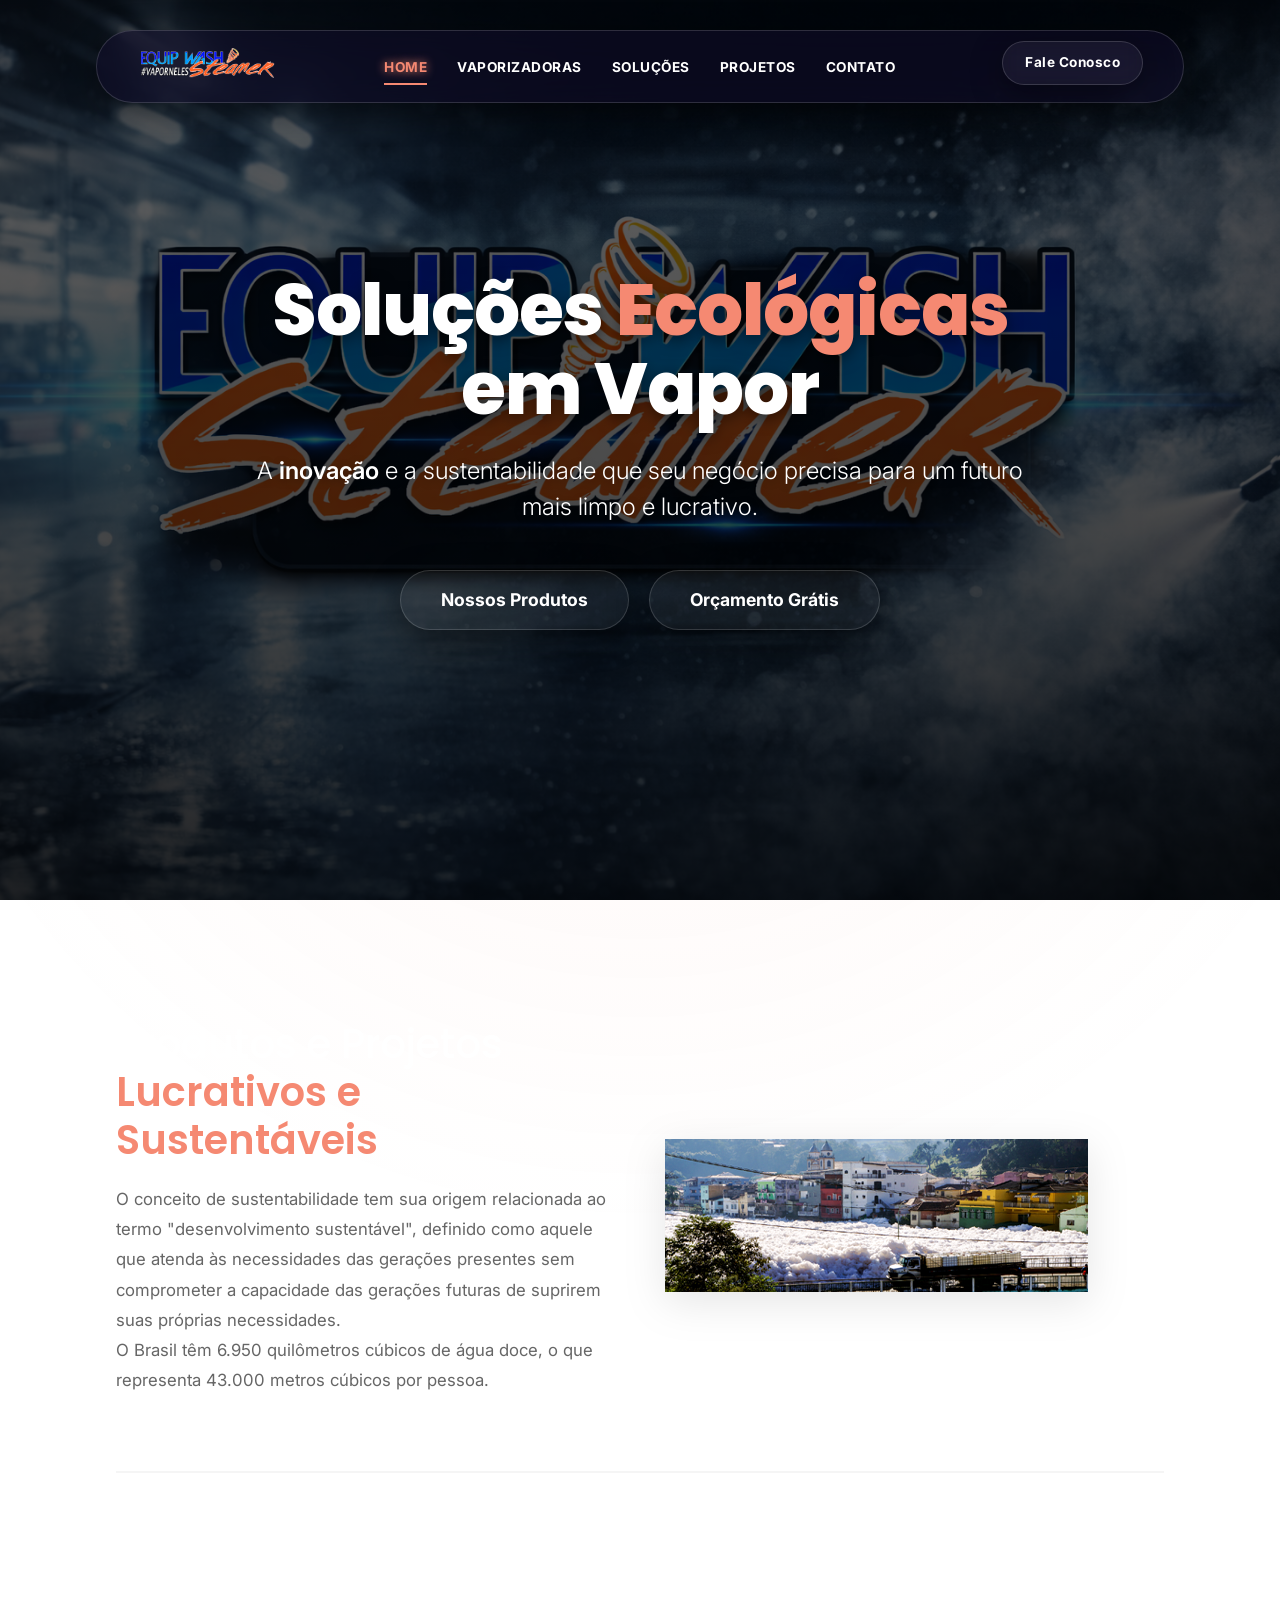
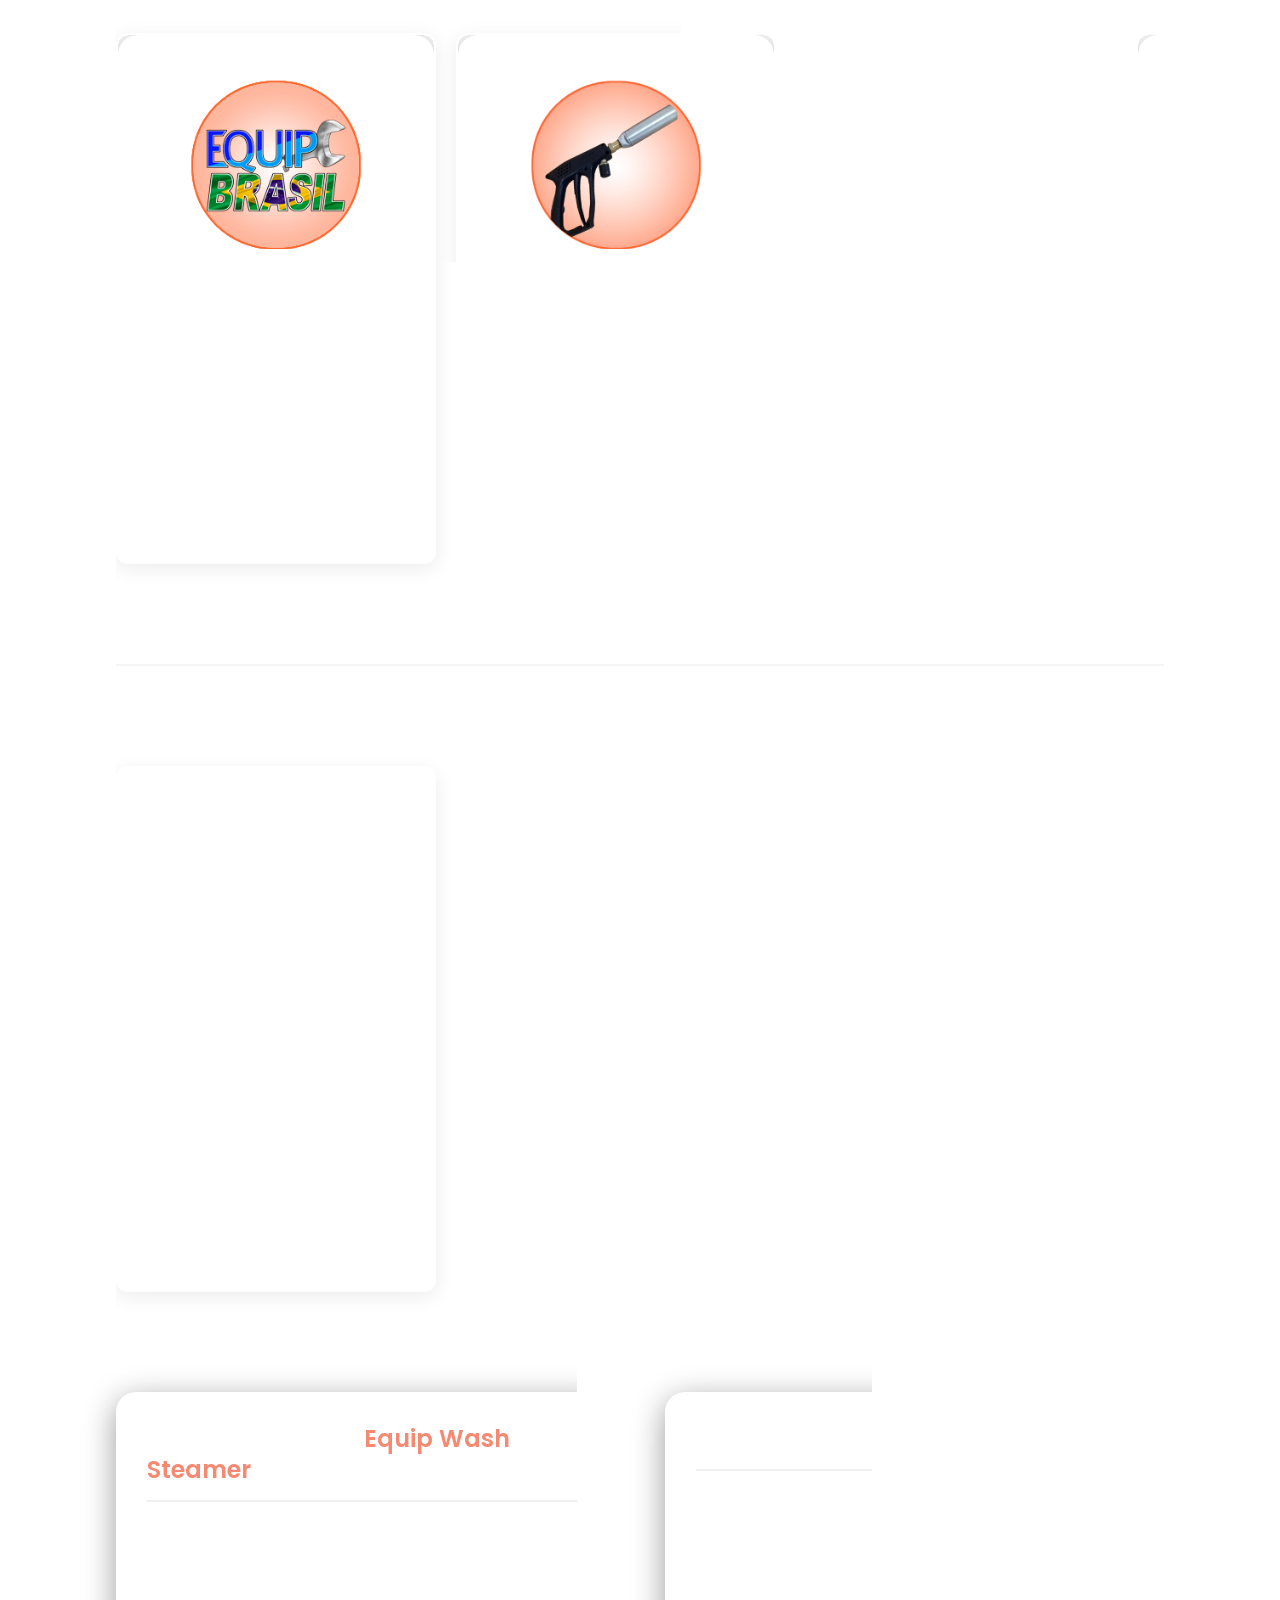
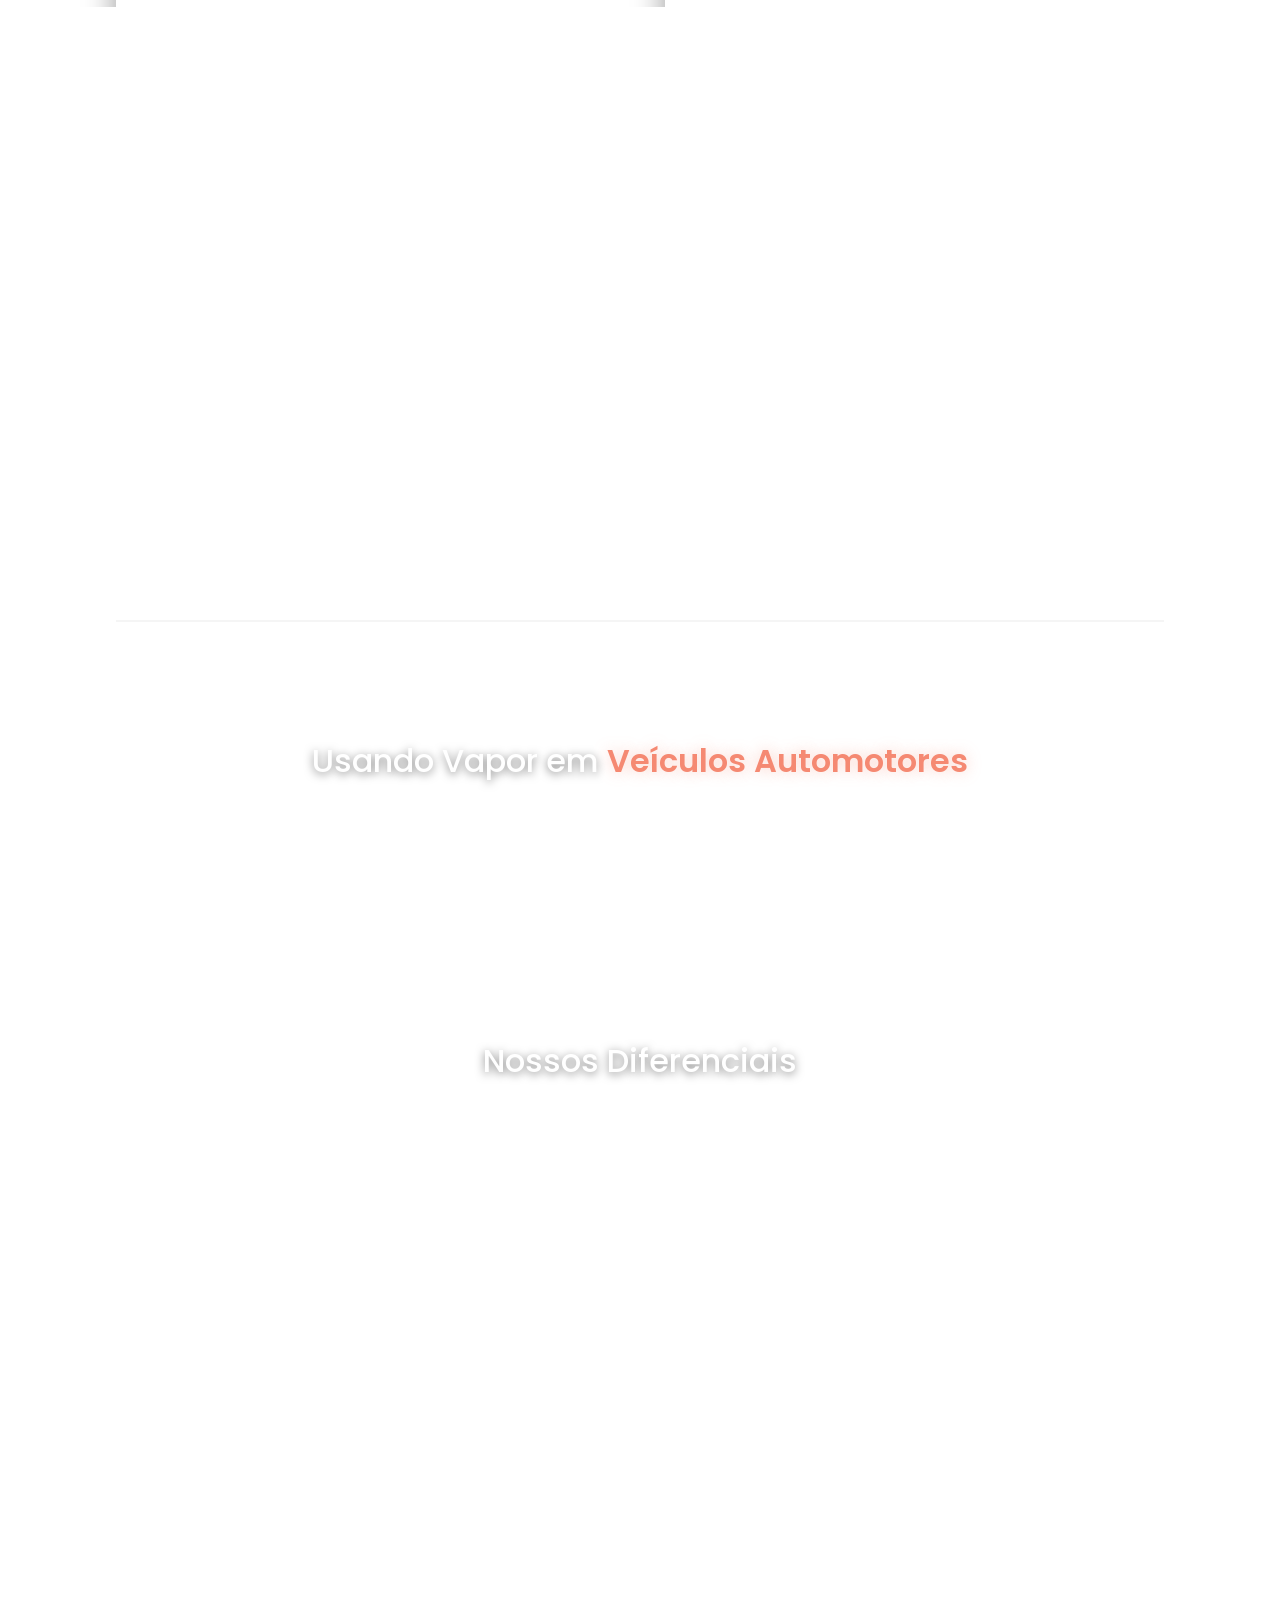
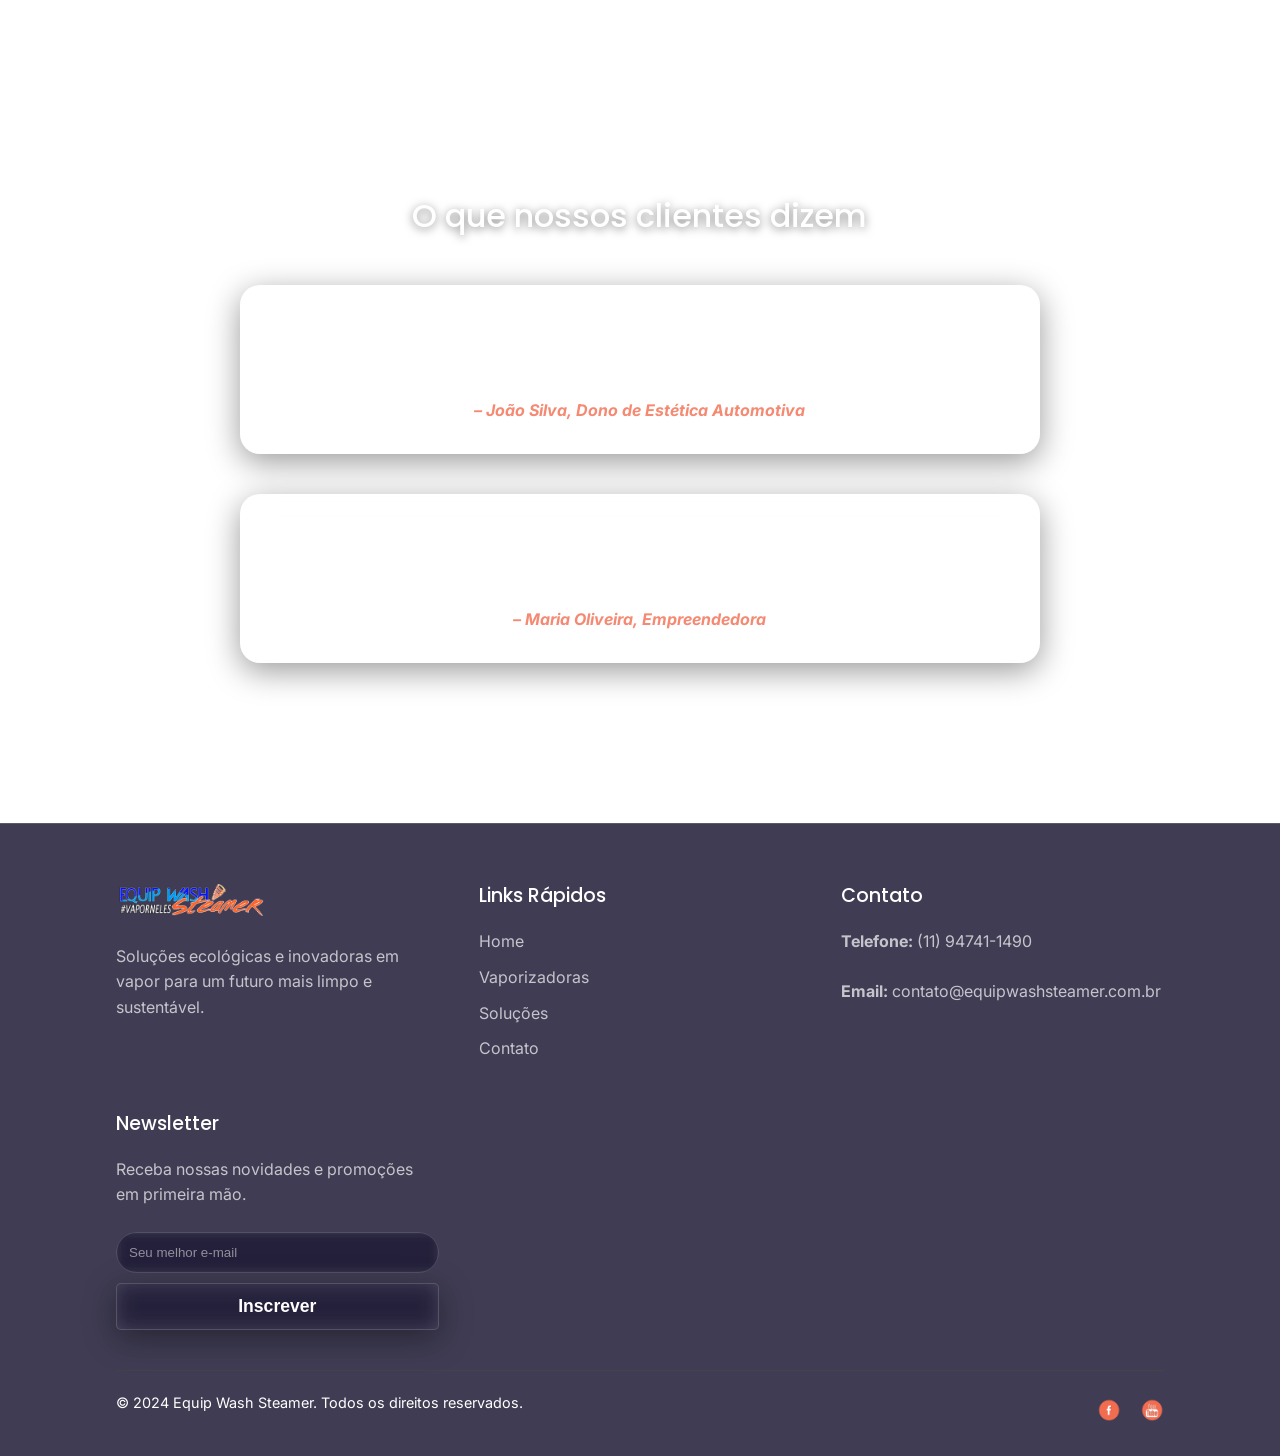
==== commit 15cbac8f: "feat(ui): add liquid glass design system with glassmorphism effects - Replace old Google Fonts with " ====
--- a/index.html
+++ b/index.html
@@ -5,16 +5,8 @@
     <meta name="viewport" content="width=device-width, initial-scale=1.0" />
     <title>Equip Wash Steamer - Soluções Ecológicas em Vapor</title>
     <link href="css/style.css" rel="stylesheet" type="text/css" media="all" />
-    <link
-      href="https://fonts.googleapis.com/css?family=Droid+Sans:400,700"
-      rel="stylesheet"
-      type="text/css"
-    />
-    <link
-      href="https://fonts.googleapis.com/css?family=Roboto:400,500,700"
-      rel="stylesheet"
-      type="text/css"
-    />
+    <link href="css/liquid-glass.css" rel="stylesheet" type="text/css" media="all" />
+    <link href="https://fonts.googleapis.com/css2?family=Poppins:wght@300;400;500;600;700;800&family=Inter:wght@300;400;500;600;700&display=swap" rel="stylesheet" type="text/css" />
     <script type="text/javascript" src="js/jquery.min.js"></script>
     <script src="js/easyResponsiveTabs.js" type="text/javascript"></script>
     <script src="js/login.js"></script>
@@ -32,7 +24,12 @@
             /></a>
           </div>
           <nav class="cssmenu">
-            <ul>
+            <button class="menu-toggle" aria-label="Abrir Menu">
+              <span></span>
+              <span></span>
+              <span></span>
+            </button>
+            <ul class="nav-list">
               <li class="active"><a href="index.html">Home</a></li>
               <li><a href="products.html">Vaporizadoras</a></li>
               <li><a href="services.html">Soluções</a></li>
@@ -791,6 +788,23 @@
           currentIndex = (currentIndex + 1) % testimonials.length;
           showTestimonial(currentIndex);
         }, 5000);
+
+        // Mobile Menu Toggle
+        const menuToggle = document.querySelector(".menu-toggle");
+        const navList = document.querySelector(".nav-list");
+
+        menuToggle.addEventListener("click", function() {
+          menuToggle.classList.toggle("active");
+          navList.classList.toggle("active");
+        });
+
+        // Close menu when a link is clicked
+        document.querySelectorAll(".nav-list a").forEach(link => {
+          link.addEventListener("click", () => {
+            menuToggle.classList.remove("active");
+            navList.classList.remove("active");
+          });
+        });
       });
     </script>
   </body>
--- a/css/style.css
+++ b/css/style.css
@@ -274,12 +274,82 @@
   transform: scale(1.05);
 }
 
-.cssmenu ul {
+.cssmenu .nav-list {
   display: flex;
   list-style: none;
   gap: 30px;
   margin: 0;
   padding: 0;
+}
+
+/* Menu Toggle Button (Hamburger) */
+.menu-toggle {
+  display: none;
+  flex-direction: column;
+  justify-content: space-between;
+  width: 30px;
+  height: 21px;
+  background: transparent;
+  border: none;
+  cursor: pointer;
+  padding: 0;
+  z-index: 2001;
+}
+
+.menu-toggle span {
+  width: 100%;
+  height: 3px;
+  background-color: #ffffff;
+  border-radius: 10px;
+  transition: all 0.3s ease;
+}
+
+/* Mobile Styles */
+@media (max-width: 991px) {
+  .header-top {
+    padding: 10px 20px;
+    width: 90%;
+    border-radius: 30px;
+  }
+
+  .menu-toggle {
+    display: flex;
+  }
+
+  .cssmenu .nav-list {
+    position: fixed;
+    top: 0;
+    right: -100%;
+    width: 250px;
+    height: 100vh;
+    background: rgba(0, 0, 0, 0.95);
+    backdrop-filter: blur(10px);
+    flex-direction: column;
+    justify-content: center;
+    align-items: center;
+    gap: 20px;
+    transition: all 0.4s ease;
+    z-index: 2000;
+  }
+
+  .cssmenu .nav-list.active {
+    right: 0;
+  }
+
+  .header-cta {
+    display: none; /* Hide CTA in mobile top bar, can be added to menu if needed */
+  }
+
+  /* Hamburger Animation */
+  .menu-toggle.active span:nth-child(1) {
+    transform: translateY(9px) rotate(45deg);
+  }
+  .menu-toggle.active span:nth-child(2) {
+    opacity: 0;
+  }
+  .menu-toggle.active span:nth-child(3) {
+    transform: translateY(-9px) rotate(-45deg);
+  }
 }
 
 .cssmenu a {
@@ -534,8 +604,271 @@
 }
 
 /* ========================================
-   MAIN CONTENT
+   PRODUCTS PAGE
    ======================================== */
+
+.product-header-compact {
+  min-height: auto !important;
+  background: #1a1a1a !important;
+  padding: 10px 0 !important;
+}
+
+.product-header-compact .header-top {
+  position: relative !important;
+  top: 0 !important;
+  transform: none !important;
+  left: 0 !important;
+  margin: 0 auto !important;
+  width: 100% !important;
+}
+
+.product-hero {
+  background: linear-gradient(rgba(0,0,0,0.7), rgba(0,0,0,0.7)), url(../images/bg.jpg) no-repeat center center;
+  background-size: cover;
+  padding: 100px 0 60px;
+  text-align: center;
+  color: #fff;
+}
+
+.product-hero h1 {
+  font-size: 3.5em;
+  margin-bottom: 15px;
+}
+
+.search-container {
+  max-width: 600px;
+  margin: -30px auto 50px;
+  position: relative;
+  z-index: 10;
+}
+
+.search-container input {
+  width: 100%;
+  padding: 18px 25px;
+  border-radius: 50px;
+  border: none;
+  box-shadow: 0 10px 30px rgba(0,0,0,0.1);
+  font-size: 1.1em;
+  outline: none;
+  transition: all 0.3s ease;
+}
+
+.search-container input:focus {
+  box-shadow: 0 15px 40px rgba(245, 137, 114, 0.2);
+  transform: translateY(-2px);
+}
+
+.product-grid {
+  display: grid;
+  grid-template-columns: repeat(auto-fill, minmax(320px, 1fr));
+  gap: 30px;
+  padding: 20px 0;
+}
+
+.product-card {
+  background: #fff;
+  border-radius: 15px;
+  overflow: hidden;
+  box-shadow: 0 10px 25px rgba(0,0,0,0.05);
+  transition: all 0.4s ease;
+  border: 1px solid #eee;
+  display: flex;
+  flex-direction: column;
+}
+
+.product-card:hover {
+  transform: translateY(-10px);
+  box-shadow: 0 20px 40px rgba(0,0,0,0.1);
+  border-color: #f58972;
+}
+
+.product-image {
+  position: relative;
+  height: 240px;
+  overflow: hidden;
+}
+
+.product-image img {
+  width: 100%;
+  height: 100%;
+  object-fit: cover;
+  transition: transform 0.5s ease;
+}
+
+.product-card:hover .product-image img {
+  transform: scale(1.1);
+}
+
+.product-tag {
+  position: absolute;
+  top: 15px;
+  right: 15px;
+  background: #27ae60;
+  color: #fff;
+  padding: 5px 15px;
+  border-radius: 20px;
+  font-size: 0.85em;
+  font-weight: 700;
+  text-transform: uppercase;
+}
+
+.product-tag.usada {
+  background: #f39c12;
+}
+
+.product-info {
+  padding: 25px;
+  flex-grow: 1;
+  display: flex;
+  flex-direction: column;
+}
+
+.product-info h3 {
+  font-size: 1.4em;
+  color: #333;
+  margin-bottom: 12px;
+}
+
+.product-info p {
+  font-size: 0.95em;
+  color: #666;
+  line-height: 1.6;
+  margin-bottom: 20px;
+  flex-grow: 1;
+}
+
+.product-features {
+  display: flex;
+  flex-wrap: wrap;
+  gap: 8px;
+  margin-bottom: 25px;
+}
+
+.product-features span {
+  background: #f8f9fa;
+  color: #555;
+  padding: 4px 12px;
+  border-radius: 5px;
+  font-size: 0.8em;
+  font-weight: 500;
+  border: 1px solid #eee;
+}
+
+.product-info .btn {
+  width: 100%;
+  text-align: center;
+}
+
+/* ========================================
+   SERVICES PAGE
+   ======================================== */
+
+.services-grid {
+  display: grid;
+  grid-template-columns: repeat(auto-fill, minmax(350px, 1fr));
+  gap: 40px;
+  margin-bottom: 80px;
+}
+
+.service-card {
+  background: #fff;
+  border-radius: 20px;
+  overflow: hidden;
+  box-shadow: 0 15px 35px rgba(0,0,0,0.05);
+  transition: all 0.4s cubic-bezier(0.175, 0.885, 0.32, 1.275);
+  border: 1px solid #f0f0f0;
+}
+
+.service-card:hover {
+  transform: translateY(-15px);
+  box-shadow: 0 25px 50px rgba(245, 137, 114, 0.15);
+  border-color: #f58972;
+}
+
+.service-image {
+  height: 250px;
+  overflow: hidden;
+}
+
+.service-image img {
+  width: 100%;
+  height: 100%;
+  object-fit: cover;
+  transition: transform 0.6s ease;
+}
+
+.service-card:hover .service-image img {
+  transform: scale(1.15);
+}
+
+.service-info {
+  padding: 30px;
+  text-align: center;
+}
+
+.service-info h3 {
+  font-size: 1.6em;
+  color: #333;
+  margin-bottom: 15px;
+  font-weight: 700;
+}
+
+.service-info p {
+  color: #666;
+  line-height: 1.7;
+  font-size: 1em;
+  margin: 0;
+}
+
+.cta-section {
+  background: #f9fafb;
+  padding: 80px 40px;
+  border-radius: 30px;
+  text-align: center;
+  margin-top: 40px;
+  border: 1px solid #edf2f7;
+}
+
+.cta-content h2 {
+  font-size: 2.5em;
+  color: #333;
+  margin-bottom: 20px;
+}
+
+.cta-content p {
+  font-size: 1.2em;
+  color: #666;
+  margin-bottom: 40px;
+  max-width: 600px;
+  margin-left: auto;
+  margin-right: auto;
+}
+
+.cta-content .btn {
+  padding: 18px 45px;
+  font-size: 1.2em;
+}
+
+@media (max-width: 768px) {
+  .product-hero h1 {
+    font-size: 2.5em;
+  }
+  
+  .services-grid {
+    grid-template-columns: 1fr;
+    gap: 30px;
+  }
+  
+  .cta-section {
+    padding: 50px 20px;
+  }
+  
+  .cta-content h2 {
+    font-size: 1.8em;
+  }
+}
+
+
 
 .main {
 	padding: 60px 0;
--- a/css/liquid-glass.css
+++ b/css/liquid-glass.css
@@ -0,0 +1,327 @@
+/* ==========================================================================
+   LIQUID GLASS (VIDRO LÍQUIDO) - DESIGN SYSTEM OVERRIDE
+   ========================================================================== */
+
+:root {
+  --glass-bg: rgba(255, 255, 255, 0.05);
+  --glass-bg-hover: rgba(255, 255, 255, 0.12);
+  --glass-border: rgba(255, 255, 255, 0.15);
+  --glass-blur: blur(16px);
+  --glass-shadow: 0 8px 32px 0 rgba(0, 0, 0, 0.4);
+  --glass-glow: 0 0 20px rgba(245, 137, 114, 0.5);
+  --neon-accent: #f58972;
+  --neon-gradient: linear-gradient(135deg, #f58972, #ff4b2b);
+  --text-primary: #ffffff;
+  --text-secondary: rgba(255, 255, 255, 0.7);
+  --bg-gradient: linear-gradient(135deg, #0f0c29, #302b63, #24243e);
+}
+
+body {
+  background: var(--bg-gradient);
+  background-attachment: fixed;
+  color: var(--text-primary);
+  font-family: 'Inter', sans-serif;
+}
+
+h1, h2, h3, h4, h5, h6 {
+  font-family: 'Poppins', sans-serif;
+  color: var(--text-primary) !important;
+}
+
+p {
+  color: var(--text-secondary);
+}
+
+/* Base Glassmorphism Utility */
+.glass-panel {
+  background: var(--glass-bg);
+  backdrop-filter: var(--glass-blur);
+  -webkit-backdrop-filter: var(--glass-blur);
+  border: 1px solid var(--glass-border);
+  box-shadow: var(--glass-shadow);
+  border-radius: 20px;
+  transition: all 0.4s ease-in-out;
+}
+
+/* Sections overrides to remove solid colors */
+.features-section,
+.testimonials-section,
+.about-section,
+.applications-section,
+.main,
+.intro-section {
+  background-color: transparent !important;
+  background: transparent !important;
+}
+
+/* Header & Navbar */
+.header-top {
+  background: rgba(15, 12, 41, 0.6) !important;
+  backdrop-filter: var(--glass-blur) !important;
+  -webkit-backdrop-filter: var(--glass-blur) !important;
+  border: 1px solid var(--glass-border) !important;
+  box-shadow: var(--glass-shadow) !important;
+}
+
+.header-top:hover {
+  box-shadow: var(--glass-glow) !important;
+  border-color: rgba(245, 137, 114, 0.3) !important;
+}
+
+.cssmenu a {
+  color: var(--text-primary) !important;
+}
+
+.cssmenu a:hover,
+.cssmenu li.active a {
+  color: var(--neon-accent) !important;
+  text-shadow: 0 0 10px var(--neon-accent) !important;
+}
+
+/* Buttons */
+.btn-primary, .btn-secondary {
+  background: rgba(255, 255, 255, 0.05) !important;
+  backdrop-filter: blur(10px) !important;
+  -webkit-backdrop-filter: blur(10px) !important;
+  border: 1px solid var(--glass-border) !important;
+  color: var(--text-primary) !important;
+  box-shadow: var(--glass-shadow) !important;
+  position: relative;
+  overflow: hidden;
+}
+
+.btn-primary::before, .btn-secondary::before {
+  content: '';
+  position: absolute;
+  top: 0; left: -100%;
+  width: 100%; height: 100%;
+  background: linear-gradient(90deg, transparent, rgba(255,255,255,0.2), transparent);
+  transition: all 0.5s ease;
+}
+
+.btn-primary:hover::before, .btn-secondary:hover::before {
+  left: 100%;
+}
+
+.btn-primary:hover {
+  background: var(--neon-gradient) !important;
+  box-shadow: var(--glass-glow) !important;
+  border-color: transparent !important;
+  transform: translateY(-3px) scale(1.05) !important;
+}
+
+.btn-secondary:hover {
+  background: rgba(255, 255, 255, 0.15) !important;
+  box-shadow: 0 0 15px rgba(255,255,255,0.3) !important;
+  transform: translateY(-3px) scale(1.05) !important;
+}
+
+/* Cards & Carousel Items */
+.carousel-item-content, 
+.about-card, 
+.feature-item, 
+.product-card,
+.testimonial,
+.service-card {
+  background: var(--glass-bg) !important;
+  backdrop-filter: var(--glass-blur) !important;
+  -webkit-backdrop-filter: var(--glass-blur) !important;
+  border: 1px solid var(--glass-border) !important;
+  box-shadow: var(--glass-shadow) !important;
+  border-radius: 20px !important;
+  padding: 30px !important;
+  transition: all 0.4s ease-in-out !important;
+  color: var(--text-primary) !important;
+}
+
+.carousel-item-content:hover, 
+.about-card:hover, 
+.feature-item:hover, 
+.product-card:hover,
+.service-card:hover,
+.testimonial:hover {
+  background: var(--glass-bg-hover) !important;
+  transform: translateY(-8px) scale(1.03) !important;
+  box-shadow: 0 15px 45px 0 rgba(0, 0, 0, 0.5), inset 0 0 15px rgba(255,255,255,0.1) !important;
+  border-color: rgba(255, 255, 255, 0.3) !important;
+}
+
+.product-card h3, .product-card h2,
+.feature-item h3,
+.about-card h2,
+.carousel-item-content h2 a,
+.service-card h3 {
+  color: var(--text-primary) !important;
+}
+
+.carousel-item-content p span,
+.feature-item p,
+.about-card p,
+.testimonial p,
+.product-card p,
+.service-card p {
+  color: var(--text-secondary) !important;
+}
+
+/* Fix tabs section */
+.resp-tabs-list li {
+  background: rgba(255, 255, 255, 0.05) !important;
+  border: 1px solid var(--glass-border) !important;
+  color: var(--text-primary) !important;
+  backdrop-filter: blur(5px) !important;
+  border-radius: 10px 10px 0 0 !important;
+}
+
+.resp-tabs-list li.resp-tab-active {
+  background: rgba(255, 255, 255, 0.15) !important;
+  border-bottom: none !important;
+  box-shadow: 0 -5px 15px rgba(0,0,0,0.2) !important;
+}
+
+.resp-tabs-container {
+  background: var(--glass-bg) !important;
+  backdrop-filter: var(--glass-blur) !important;
+  border: 1px solid var(--glass-border) !important;
+  border-radius: 0 20px 20px 20px !important;
+  box-shadow: var(--glass-shadow) !important;
+  color: var(--text-secondary) !important;
+}
+
+.tab-text h3 {
+  color: var(--neon-accent) !important;
+  text-shadow: 0 0 10px rgba(245, 137, 114, 0.3) !important;
+}
+
+/* Footer */
+.footer {
+  background: rgba(15, 12, 41, 0.8) !important;
+  backdrop-filter: var(--glass-blur) !important;
+  border-top: 1px solid var(--glass-border) !important;
+  color: var(--text-primary) !important;
+}
+
+.footer-col h4, .footer-bottom p {
+  color: var(--text-primary) !important;
+}
+
+.footer-col p, .footer-col ul li a {
+  color: var(--text-secondary) !important;
+}
+
+.footer-col ul li a:hover {
+  color: var(--neon-accent) !important;
+  text-shadow: 0 0 8px var(--neon-accent) !important;
+}
+
+.newsletter-form input {
+  background: rgba(255, 255, 255, 0.05) !important;
+  border: 1px solid var(--glass-border) !important;
+  color: var(--text-primary) !important;
+  border-radius: 50px !important;
+  backdrop-filter: blur(5px) !important;
+}
+
+.newsletter-form input::placeholder {
+  color: rgba(255, 255, 255, 0.5) !important;
+}
+
+.newsletter-form input:focus {
+  background: rgba(255, 255, 255, 0.1) !important;
+  border-color: var(--neon-accent) !important;
+  box-shadow: 0 0 15px rgba(245, 137, 114, 0.3) !important;
+}
+
+/* Titles */
+.section-title {
+  color: var(--text-primary) !important;
+  text-shadow: 0 2px 10px rgba(0,0,0,0.5) !important;
+}
+
+.section-title .accent-text {
+  color: var(--neon-accent) !important;
+  text-shadow: 0 0 15px rgba(245, 137, 114, 0.4) !important;
+}
+
+/* Images & Icons */
+.feature-item img, .carousel-icon {
+  filter: drop-shadow(0 0 8px rgba(255,255,255,0.4)) !important;
+}
+
+/* Search Container */
+.search-container input {
+  background: rgba(255, 255, 255, 0.08) !important;
+  backdrop-filter: var(--glass-blur) !important;
+  border: 1px solid var(--glass-border) !important;
+  color: var(--text-primary) !important;
+}
+.search-container input::placeholder {
+  color: rgba(255, 255, 255, 0.6) !important;
+}
+.search-container input:focus {
+  background: rgba(255, 255, 255, 0.12) !important;
+  box-shadow: 0 0 20px rgba(255,255,255,0.2) !important;
+}
+
+/* Product Hero */
+.product-hero {
+  background: linear-gradient(rgba(15, 12, 41, 0.8), rgba(36, 36, 62, 0.9)), url(../images/bg.jpg) no-repeat center center !important;
+  background-size: cover !important;
+  border-bottom: 1px solid var(--glass-border) !important;
+}
+
+/* Login Box */
+#loginBox {
+  background: rgba(15, 12, 41, 0.85) !important;
+  backdrop-filter: var(--glass-blur) !important;
+  border: 1px solid var(--glass-border) !important;
+  box-shadow: var(--glass-shadow) !important;
+}
+#loginForm input[type="email"],
+#loginForm input[type="text"] {
+  background: rgba(255,255,255,0.05) !important;
+  border: 1px solid var(--glass-border) !important;
+  color: #fff !important;
+}
+
+/* Ensure smooth scrolling and clean selection */
+::selection {
+  background: var(--neon-accent);
+  color: #fff;
+}
+
+/* Animated background element for extra depth */
+body::before {
+  content: '';
+  position: fixed;
+  top: -50%;
+  left: -50%;
+  width: 200%;
+  height: 200%;
+  background: radial-gradient(circle at 50% 50%, rgba(245, 137, 114, 0.08) 0%, transparent 50%),
+              radial-gradient(circle at 80% 20%, rgba(0, 255, 255, 0.05) 0%, transparent 40%);
+  z-index: -1;
+  pointer-events: none;
+  animation: bg-shift 20s infinite linear alternate;
+}
+
+@keyframes bg-shift {
+  0% { transform: rotate(0deg); }
+  100% { transform: rotate(360deg); }
+}
+
+/* Remove white backgrounds from product cards */
+.product-card {
+  background: var(--glass-bg) !important;
+}
+.product-card .product-image {
+  border-bottom: 1px solid var(--glass-border) !important;
+}
+.product-card .product-content {
+  background: transparent !important;
+}
+
+/* Banner content adjustments */
+.banner-content h1,
+.banner-content p {
+  color: var(--text-primary) !important;
+}
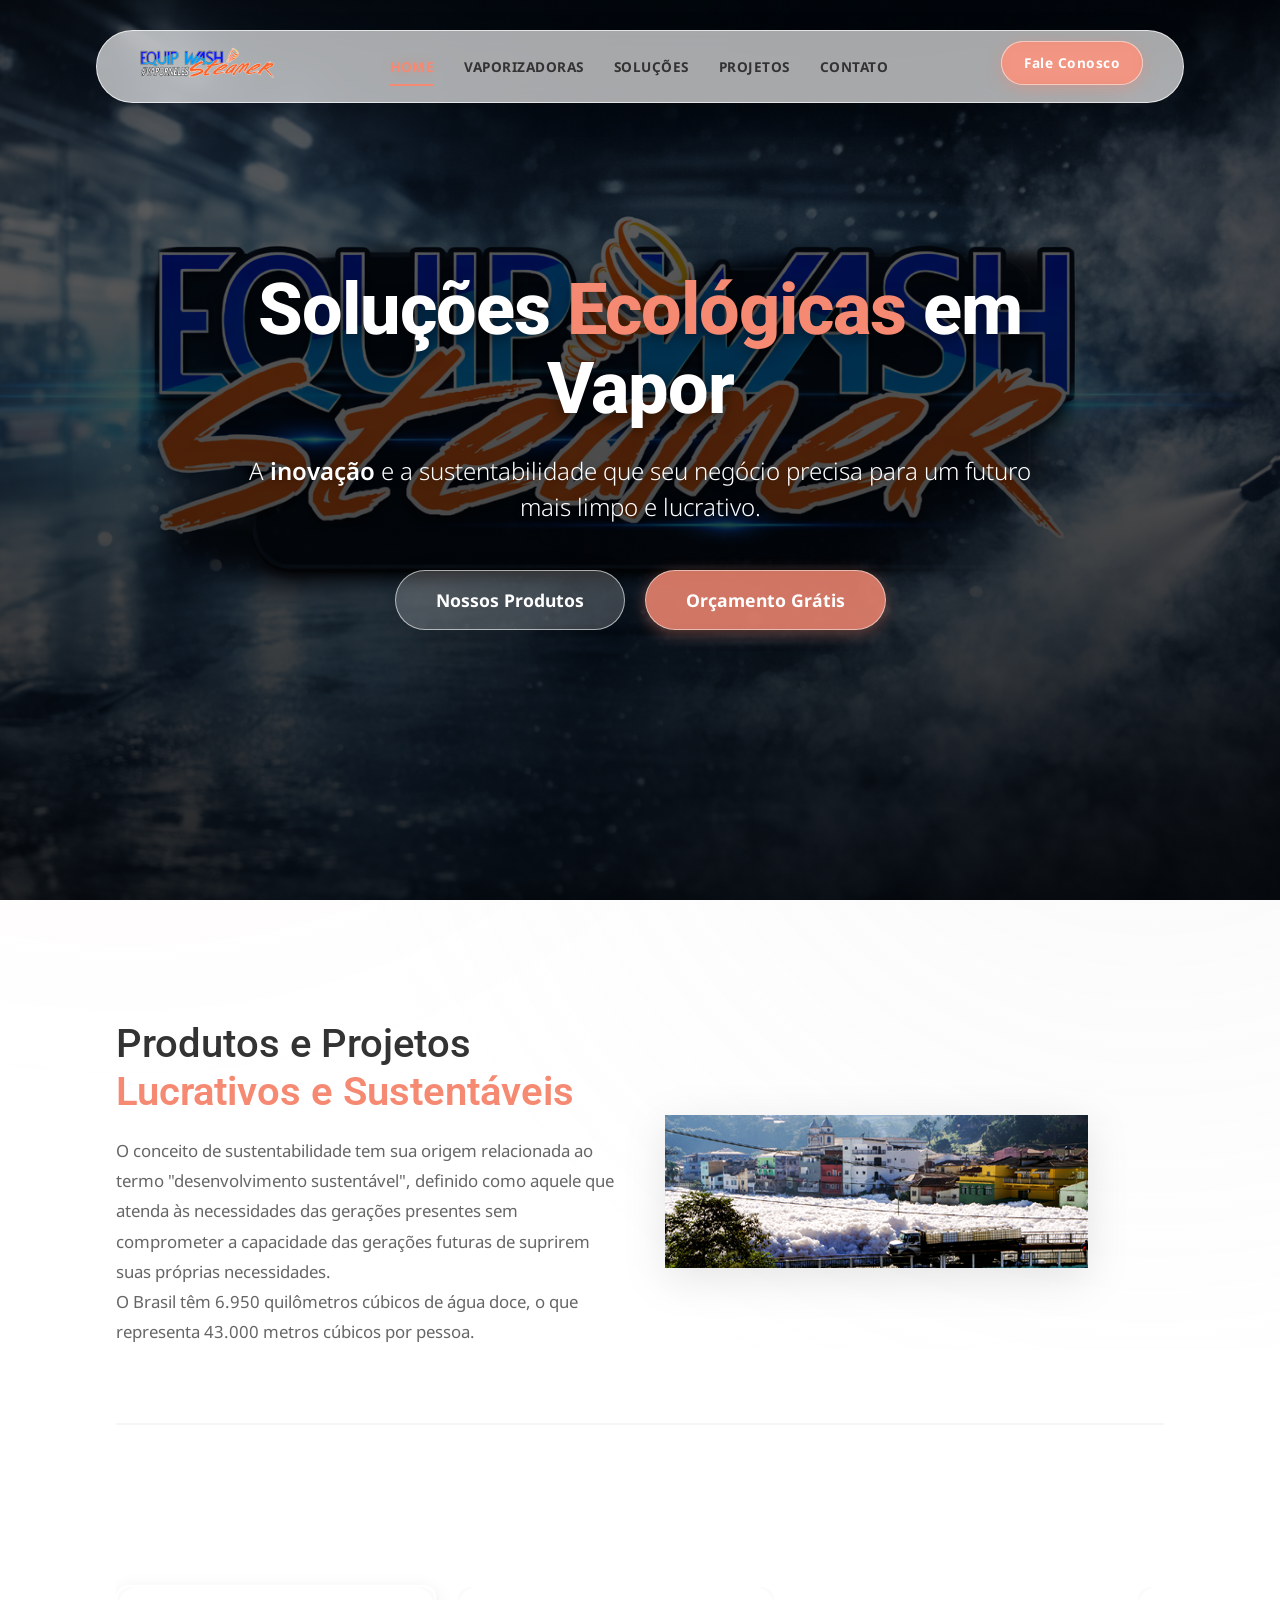
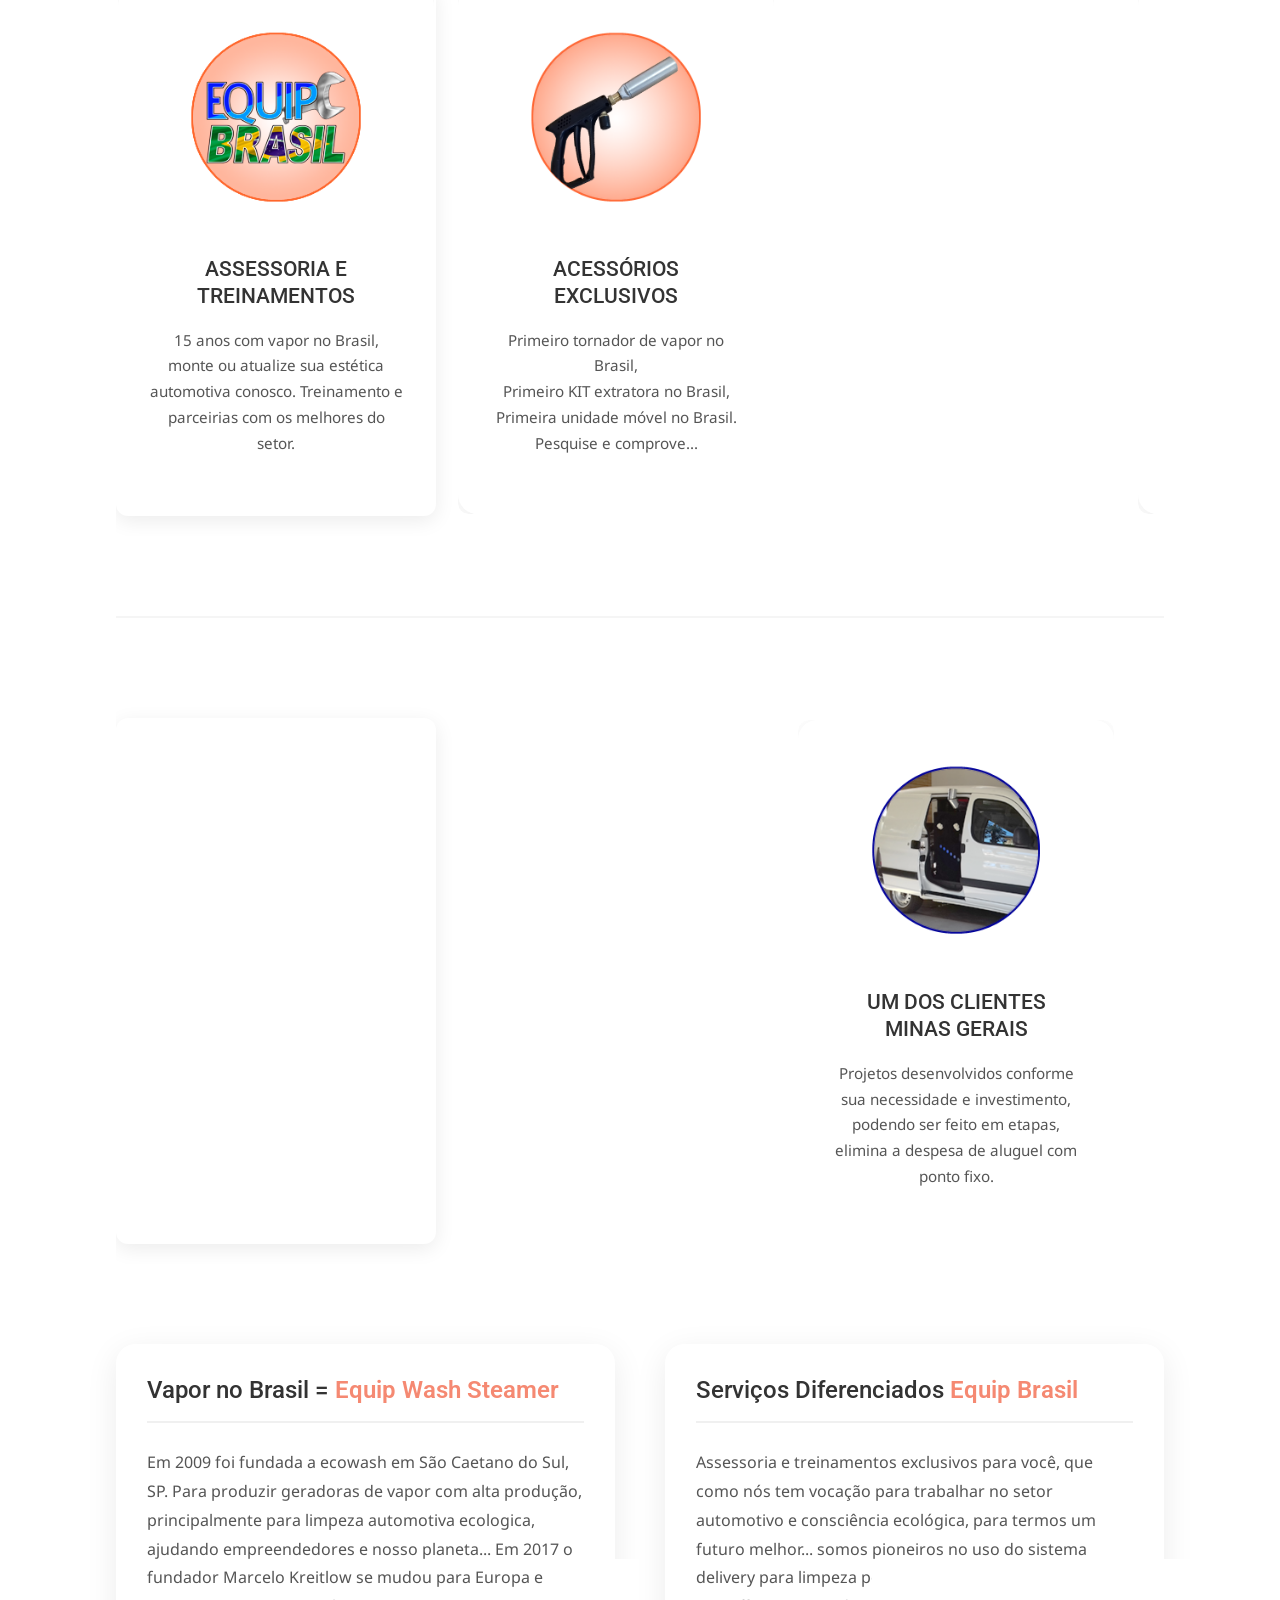
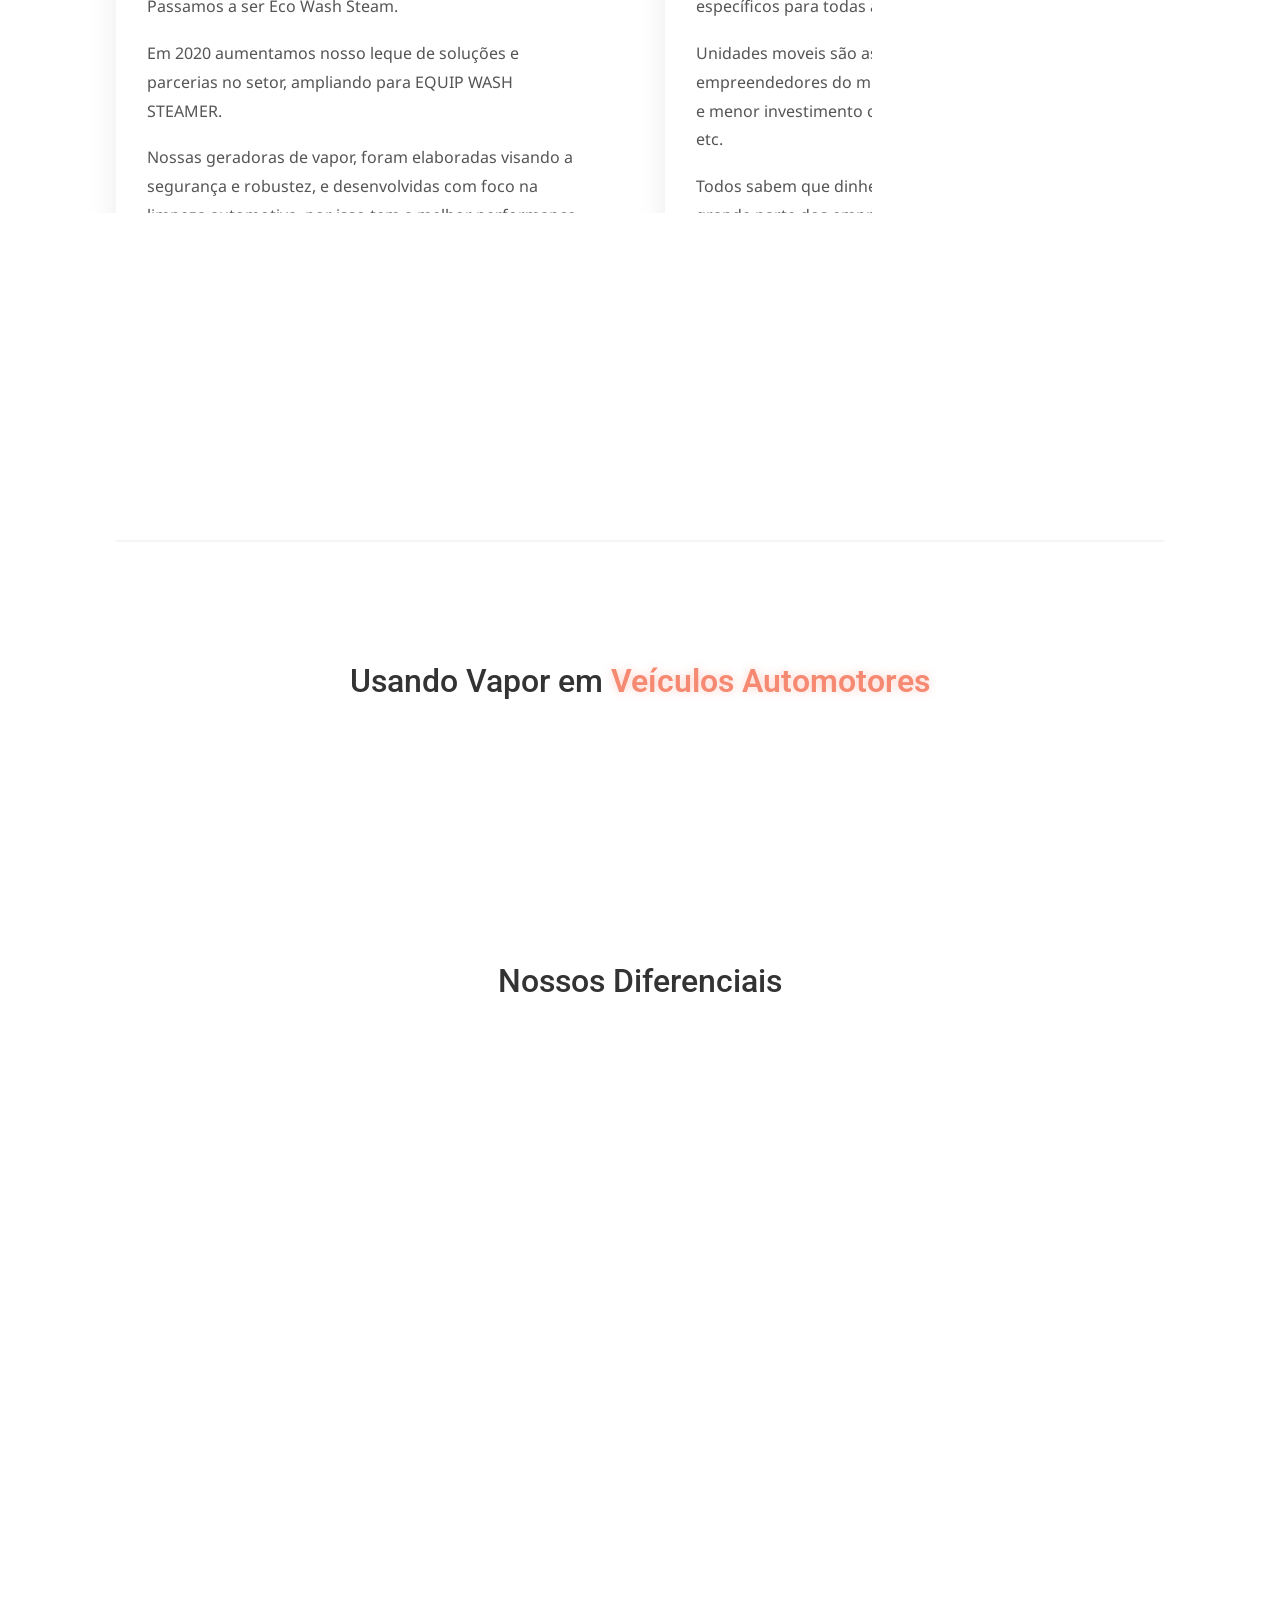
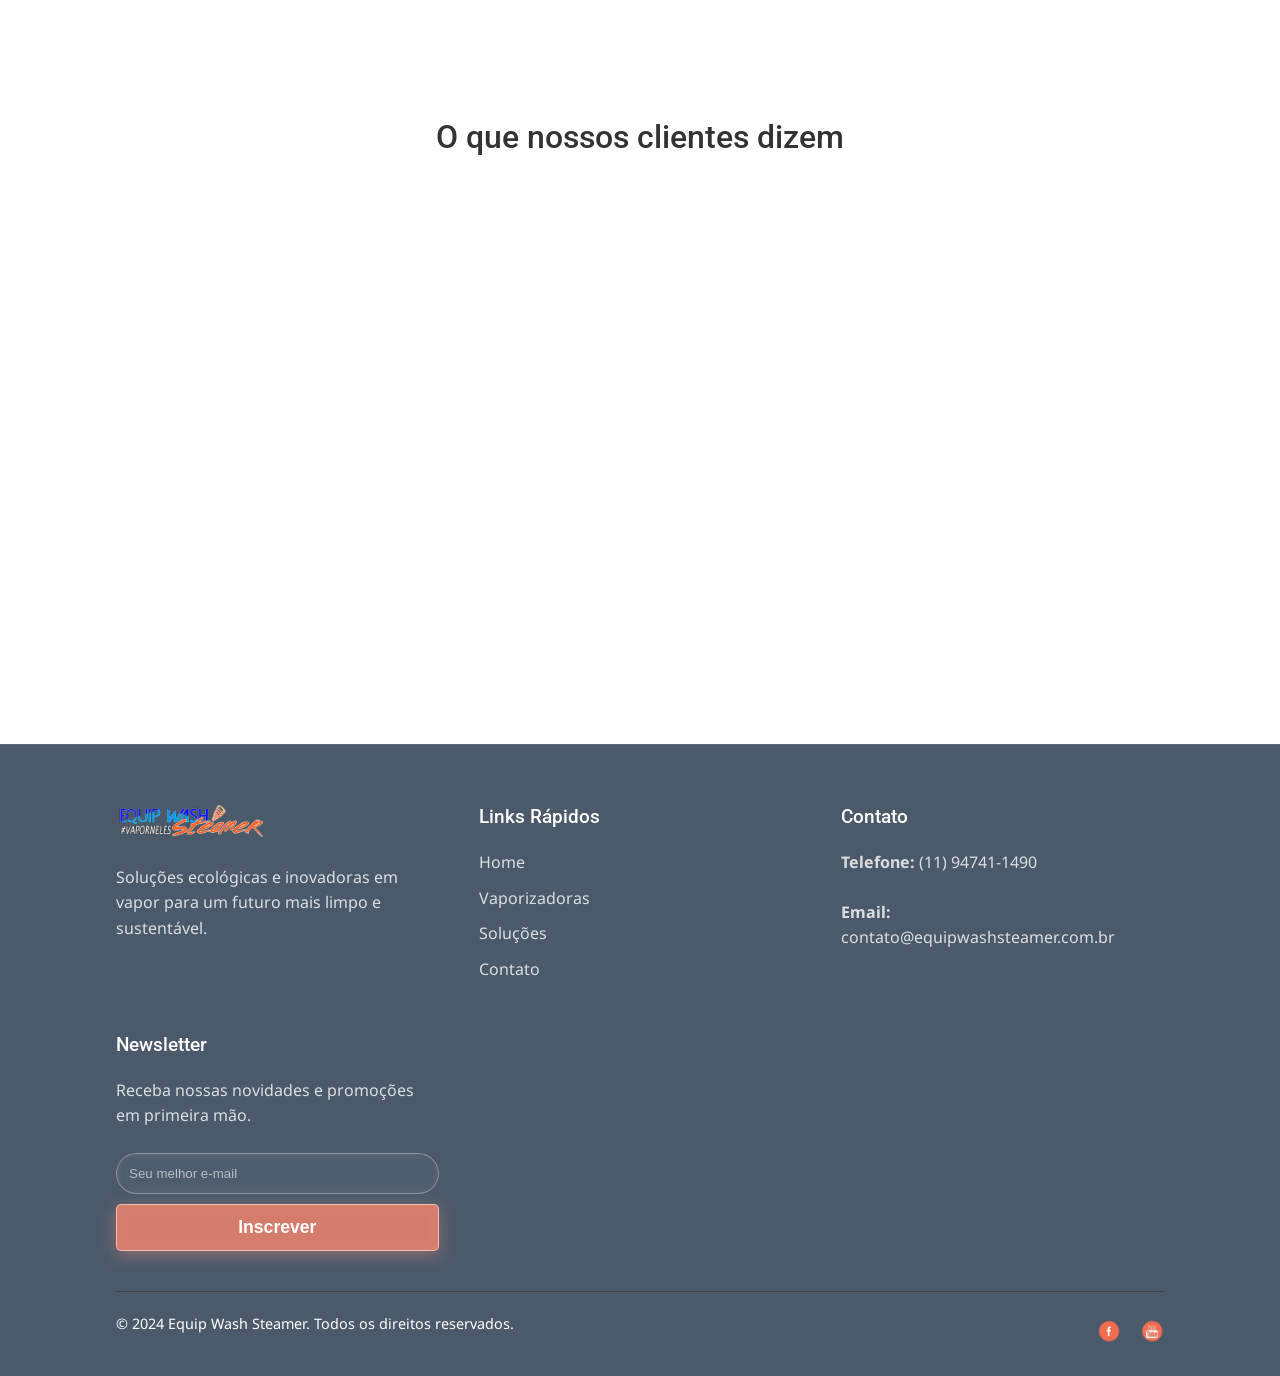
==== commit 974a1607: "style(ui): replace fonts and update glass theme to preserve brand colors - Replace Poppins/Inter wit" ====
--- a/index.html
+++ b/index.html
@@ -6,7 +6,16 @@
     <title>Equip Wash Steamer - Soluções Ecológicas em Vapor</title>
     <link href="css/style.css" rel="stylesheet" type="text/css" media="all" />
     <link href="css/liquid-glass.css" rel="stylesheet" type="text/css" media="all" />
-    <link href="https://fonts.googleapis.com/css2?family=Poppins:wght@300;400;500;600;700;800&family=Inter:wght@300;400;500;600;700&display=swap" rel="stylesheet" type="text/css" />
+    <link
+      href="https://fonts.googleapis.com/css?family=Droid+Sans:400,700"
+      rel="stylesheet"
+      type="text/css"
+    />
+    <link
+      href="https://fonts.googleapis.com/css?family=Roboto:400,500,700"
+      rel="stylesheet"
+      type="text/css"
+    />
     <script type="text/javascript" src="js/jquery.min.js"></script>
     <script src="js/easyResponsiveTabs.js" type="text/javascript"></script>
     <script src="js/login.js"></script>
--- a/css/liquid-glass.css
+++ b/css/liquid-glass.css
@@ -1,31 +1,36 @@
 /* ==========================================================================
-   LIQUID GLASS (VIDRO LÍQUIDO) - DESIGN SYSTEM OVERRIDE
+   LIQUID GLASS (VIDRO LÍQUIDO) - DESIGN SYSTEM OVERRIDE (PRESERVING ORIGINAL COLORS)
    ========================================================================== */
 
 :root {
-  --glass-bg: rgba(255, 255, 255, 0.05);
-  --glass-bg-hover: rgba(255, 255, 255, 0.12);
-  --glass-border: rgba(255, 255, 255, 0.15);
-  --glass-blur: blur(16px);
-  --glass-shadow: 0 8px 32px 0 rgba(0, 0, 0, 0.4);
-  --glass-glow: 0 0 20px rgba(245, 137, 114, 0.5);
-  --neon-accent: #f58972;
-  --neon-gradient: linear-gradient(135deg, #f58972, #ff4b2b);
-  --text-primary: #ffffff;
-  --text-secondary: rgba(255, 255, 255, 0.7);
-  --bg-gradient: linear-gradient(135deg, #0f0c29, #302b63, #24243e);
-}
-
+  /* Glass Variables */
+  --glass-bg: rgba(255, 255, 255, 0.6);
+  --glass-bg-hover: rgba(255, 255, 255, 0.85);
+  --glass-border: rgba(255, 255, 255, 0.7);
+  --glass-blur: blur(12px);
+  --glass-shadow: 0 8px 32px 0 rgba(0, 0, 0, 0.08);
+  
+  /* Original Project Colors */
+  --brand-accent: #f58972;
+  --brand-accent-hover: #e86c55;
+  --brand-accent-glow: rgba(245, 137, 114, 0.4);
+  --text-primary: #333333;
+  --text-secondary: #555555;
+  --text-light: #ffffff;
+  
+  /* Base Backgrounds */
+  --bg-light: #ffffff;
+  --bg-gray: #f9f9f9;
+}
+
+/* Original Typography & Colors */
 body {
-  background: var(--bg-gradient);
-  background-attachment: fixed;
+  background-color: var(--bg-light);
+  color: var(--text-secondary);
+}
+
+h1, h2, h3, h4, h5, h6 {
   color: var(--text-primary);
-  font-family: 'Inter', sans-serif;
-}
-
-h1, h2, h3, h4, h5, h6 {
-  font-family: 'Poppins', sans-serif;
-  color: var(--text-primary) !important;
 }
 
 p {
@@ -43,7 +48,8 @@
   transition: all 0.4s ease-in-out;
 }
 
-/* Sections overrides to remove solid colors */
+/* Ensure sections have transparent or pseudo-transparent backgrounds 
+   so the subtle animated blobs can be seen beneath the glass */
 .features-section,
 .testimonials-section,
 .about-section,
@@ -52,11 +58,13 @@
 .intro-section {
   background-color: transparent !important;
   background: transparent !important;
+  position: relative;
+  z-index: 1;
 }
 
 /* Header & Navbar */
 .header-top {
-  background: rgba(15, 12, 41, 0.6) !important;
+  background: rgba(255, 255, 255, 0.65) !important;
   backdrop-filter: var(--glass-blur) !important;
   -webkit-backdrop-filter: var(--glass-blur) !important;
   border: 1px solid var(--glass-border) !important;
@@ -64,7 +72,7 @@
 }
 
 .header-top:hover {
-  box-shadow: var(--glass-glow) !important;
+  box-shadow: 0 10px 40px var(--brand-accent-glow) !important;
   border-color: rgba(245, 137, 114, 0.3) !important;
 }
 
@@ -74,17 +82,28 @@
 
 .cssmenu a:hover,
 .cssmenu li.active a {
-  color: var(--neon-accent) !important;
-  text-shadow: 0 0 10px var(--neon-accent) !important;
+  color: var(--brand-accent) !important;
+  text-shadow: 0 0 10px var(--brand-accent-glow) !important;
 }
 
 /* Buttons */
-.btn-primary, .btn-secondary {
-  background: rgba(255, 255, 255, 0.05) !important;
-  backdrop-filter: blur(10px) !important;
-  -webkit-backdrop-filter: blur(10px) !important;
-  border: 1px solid var(--glass-border) !important;
-  color: var(--text-primary) !important;
+.btn-primary {
+  background: rgba(245, 137, 114, 0.85) !important; /* #f58972 with opacity */
+  backdrop-filter: blur(5px) !important;
+  -webkit-backdrop-filter: blur(5px) !important;
+  border: 1px solid rgba(255, 255, 255, 0.5) !important;
+  color: var(--text-light) !important;
+  box-shadow: 0 4px 15px var(--brand-accent-glow) !important;
+  position: relative;
+  overflow: hidden;
+}
+
+.btn-secondary {
+  background: rgba(255, 255, 255, 0.2) !important;
+  backdrop-filter: blur(5px) !important;
+  -webkit-backdrop-filter: blur(5px) !important;
+  border: 1px solid rgba(255, 255, 255, 0.6) !important;
+  color: var(--text-light) !important;
   box-shadow: var(--glass-shadow) !important;
   position: relative;
   overflow: hidden;
@@ -95,7 +114,7 @@
   position: absolute;
   top: 0; left: -100%;
   width: 100%; height: 100%;
-  background: linear-gradient(90deg, transparent, rgba(255,255,255,0.2), transparent);
+  background: linear-gradient(90deg, transparent, rgba(255,255,255,0.4), transparent);
   transition: all 0.5s ease;
 }
 
@@ -104,15 +123,15 @@
 }
 
 .btn-primary:hover {
-  background: var(--neon-gradient) !important;
-  box-shadow: var(--glass-glow) !important;
-  border-color: transparent !important;
+  background: var(--brand-accent-hover) !important;
+  box-shadow: 0 8px 25px var(--brand-accent-glow) !important;
   transform: translateY(-3px) scale(1.05) !important;
 }
 
 .btn-secondary:hover {
-  background: rgba(255, 255, 255, 0.15) !important;
-  box-shadow: 0 0 15px rgba(255,255,255,0.3) !important;
+  background: rgba(255, 255, 255, 0.4) !important;
+  color: var(--text-primary) !important;
+  box-shadow: 0 8px 25px rgba(255,255,255,0.5) !important;
   transform: translateY(-3px) scale(1.05) !important;
 }
 
@@ -131,7 +150,6 @@
   border-radius: 20px !important;
   padding: 30px !important;
   transition: all 0.4s ease-in-out !important;
-  color: var(--text-primary) !important;
 }
 
 .carousel-item-content:hover, 
@@ -142,8 +160,8 @@
 .testimonial:hover {
   background: var(--glass-bg-hover) !important;
   transform: translateY(-8px) scale(1.03) !important;
-  box-shadow: 0 15px 45px 0 rgba(0, 0, 0, 0.5), inset 0 0 15px rgba(255,255,255,0.1) !important;
-  border-color: rgba(255, 255, 255, 0.3) !important;
+  box-shadow: 0 15px 35px 0 rgba(0, 0, 0, 0.1), inset 0 0 15px rgba(255,255,255,0.5) !important;
+  border-color: rgba(255, 255, 255, 0.9) !important;
 }
 
 .product-card h3, .product-card h2,
@@ -163,19 +181,20 @@
   color: var(--text-secondary) !important;
 }
 
-/* Fix tabs section */
+/* Tabs section */
 .resp-tabs-list li {
-  background: rgba(255, 255, 255, 0.05) !important;
-  border: 1px solid var(--glass-border) !important;
-  color: var(--text-primary) !important;
+  background: rgba(255, 255, 255, 0.4) !important;
+  border: 1px solid var(--glass-border) !important;
+  color: var(--text-secondary) !important;
   backdrop-filter: blur(5px) !important;
   border-radius: 10px 10px 0 0 !important;
 }
 
 .resp-tabs-list li.resp-tab-active {
-  background: rgba(255, 255, 255, 0.15) !important;
+  background: rgba(255, 255, 255, 0.8) !important;
   border-bottom: none !important;
-  box-shadow: 0 -5px 15px rgba(0,0,0,0.2) !important;
+  color: var(--brand-accent) !important;
+  box-shadow: 0 -5px 15px rgba(0,0,0,0.05) !important;
 }
 
 .resp-tabs-container {
@@ -188,108 +207,102 @@
 }
 
 .tab-text h3 {
-  color: var(--neon-accent) !important;
-  text-shadow: 0 0 10px rgba(245, 137, 114, 0.3) !important;
+  color: var(--brand-accent) !important;
 }
 
 /* Footer */
 .footer {
-  background: rgba(15, 12, 41, 0.8) !important;
-  backdrop-filter: var(--glass-blur) !important;
-  border-top: 1px solid var(--glass-border) !important;
-  color: var(--text-primary) !important;
+  background: rgba(44, 62, 80, 0.85) !important; /* Using a darker shade from the original loginBox style */
+  backdrop-filter: var(--glass-blur) !important;
+  border-top: 1px solid rgba(255, 255, 255, 0.1) !important;
+  color: var(--text-light) !important;
 }
 
 .footer-col h4, .footer-bottom p {
-  color: var(--text-primary) !important;
+  color: var(--text-light) !important;
 }
 
 .footer-col p, .footer-col ul li a {
-  color: var(--text-secondary) !important;
+  color: rgba(255, 255, 255, 0.8) !important;
 }
 
 .footer-col ul li a:hover {
-  color: var(--neon-accent) !important;
-  text-shadow: 0 0 8px var(--neon-accent) !important;
+  color: var(--brand-accent) !important;
+  text-shadow: 0 0 8px var(--brand-accent-glow) !important;
 }
 
 .newsletter-form input {
-  background: rgba(255, 255, 255, 0.05) !important;
-  border: 1px solid var(--glass-border) !important;
-  color: var(--text-primary) !important;
+  background: rgba(255, 255, 255, 0.15) !important;
+  border: 1px solid rgba(255, 255, 255, 0.3) !important;
+  color: var(--text-light) !important;
   border-radius: 50px !important;
   backdrop-filter: blur(5px) !important;
 }
 
 .newsletter-form input::placeholder {
-  color: rgba(255, 255, 255, 0.5) !important;
+  color: rgba(255, 255, 255, 0.6) !important;
 }
 
 .newsletter-form input:focus {
-  background: rgba(255, 255, 255, 0.1) !important;
-  border-color: var(--neon-accent) !important;
-  box-shadow: 0 0 15px rgba(245, 137, 114, 0.3) !important;
+  background: rgba(255, 255, 255, 0.25) !important;
+  border-color: var(--brand-accent) !important;
+  box-shadow: 0 0 15px var(--brand-accent-glow) !important;
 }
 
 /* Titles */
 .section-title {
   color: var(--text-primary) !important;
-  text-shadow: 0 2px 10px rgba(0,0,0,0.5) !important;
 }
 
 .section-title .accent-text {
-  color: var(--neon-accent) !important;
-  text-shadow: 0 0 15px rgba(245, 137, 114, 0.4) !important;
-}
-
-/* Images & Icons */
-.feature-item img, .carousel-icon {
-  filter: drop-shadow(0 0 8px rgba(255,255,255,0.4)) !important;
+  color: var(--brand-accent) !important;
+  text-shadow: 0 0 10px var(--brand-accent-glow) !important;
 }
 
 /* Search Container */
 .search-container input {
-  background: rgba(255, 255, 255, 0.08) !important;
+  background: rgba(255, 255, 255, 0.6) !important;
   backdrop-filter: var(--glass-blur) !important;
   border: 1px solid var(--glass-border) !important;
   color: var(--text-primary) !important;
 }
 .search-container input::placeholder {
-  color: rgba(255, 255, 255, 0.6) !important;
+  color: var(--text-secondary) !important;
 }
 .search-container input:focus {
-  background: rgba(255, 255, 255, 0.12) !important;
-  box-shadow: 0 0 20px rgba(255,255,255,0.2) !important;
+  background: rgba(255, 255, 255, 0.9) !important;
+  box-shadow: 0 0 20px rgba(255,255,255,0.5), 0 0 10px var(--brand-accent-glow) !important;
 }
 
 /* Product Hero */
 .product-hero {
-  background: linear-gradient(rgba(15, 12, 41, 0.8), rgba(36, 36, 62, 0.9)), url(../images/bg.jpg) no-repeat center center !important;
+  background: linear-gradient(rgba(255, 255, 255, 0.2), rgba(255, 255, 255, 0.2)), url(../images/bg.jpg) no-repeat center center !important;
   background-size: cover !important;
   border-bottom: 1px solid var(--glass-border) !important;
 }
+.product-hero h1 {
+  color: var(--text-light) !important;
+  text-shadow: 0 2px 10px rgba(0,0,0,0.5);
+}
 
 /* Login Box */
 #loginBox {
-  background: rgba(15, 12, 41, 0.85) !important;
-  backdrop-filter: var(--glass-blur) !important;
-  border: 1px solid var(--glass-border) !important;
-  box-shadow: var(--glass-shadow) !important;
+  background: rgba(255, 255, 255, 0.85) !important;
+  backdrop-filter: var(--glass-blur) !important;
+  border: 1px solid var(--glass-border) !important;
+  box-shadow: var(--glass-shadow) !important;
+}
+#loginForm label {
+  color: var(--text-primary) !important;
 }
 #loginForm input[type="email"],
 #loginForm input[type="text"] {
-  background: rgba(255,255,255,0.05) !important;
-  border: 1px solid var(--glass-border) !important;
-  color: #fff !important;
-}
-
-/* Ensure smooth scrolling and clean selection */
-::selection {
-  background: var(--neon-accent);
-  color: #fff;
-}
-
-/* Animated background element for extra depth */
+  background: rgba(255,255,255,0.6) !important;
+  border: 1px solid rgba(0,0,0,0.1) !important;
+  color: var(--text-primary) !important;
+}
+
+/* Animated subtle ambient background using original brand colors */
 body::before {
   content: '';
   position: fixed;
@@ -297,19 +310,19 @@
   left: -50%;
   width: 200%;
   height: 200%;
-  background: radial-gradient(circle at 50% 50%, rgba(245, 137, 114, 0.08) 0%, transparent 50%),
-              radial-gradient(circle at 80% 20%, rgba(0, 255, 255, 0.05) 0%, transparent 40%);
+  background: radial-gradient(circle at 30% 40%, rgba(245, 137, 114, 0.05) 0%, transparent 40%),
+              radial-gradient(circle at 70% 60%, rgba(200, 200, 200, 0.1) 0%, transparent 40%);
   z-index: -1;
   pointer-events: none;
   animation: bg-shift 20s infinite linear alternate;
 }
 
 @keyframes bg-shift {
-  0% { transform: rotate(0deg); }
-  100% { transform: rotate(360deg); }
-}
-
-/* Remove white backgrounds from product cards */
+  0% { transform: rotate(0deg) scale(1); }
+  100% { transform: rotate(180deg) scale(1.1); }
+}
+
+/* Fix product cards inside */
 .product-card {
   background: var(--glass-bg) !important;
 }
@@ -320,8 +333,13 @@
   background: transparent !important;
 }
 
-/* Banner content adjustments */
+/* Banner content text */
 .banner-content h1,
 .banner-content p {
-  color: var(--text-primary) !important;
-}
+  color: var(--text-light) !important;
+}
+
+/* Accent text inside intro */
+.intro-content .accent-text {
+  color: var(--brand-accent) !important;
+}
